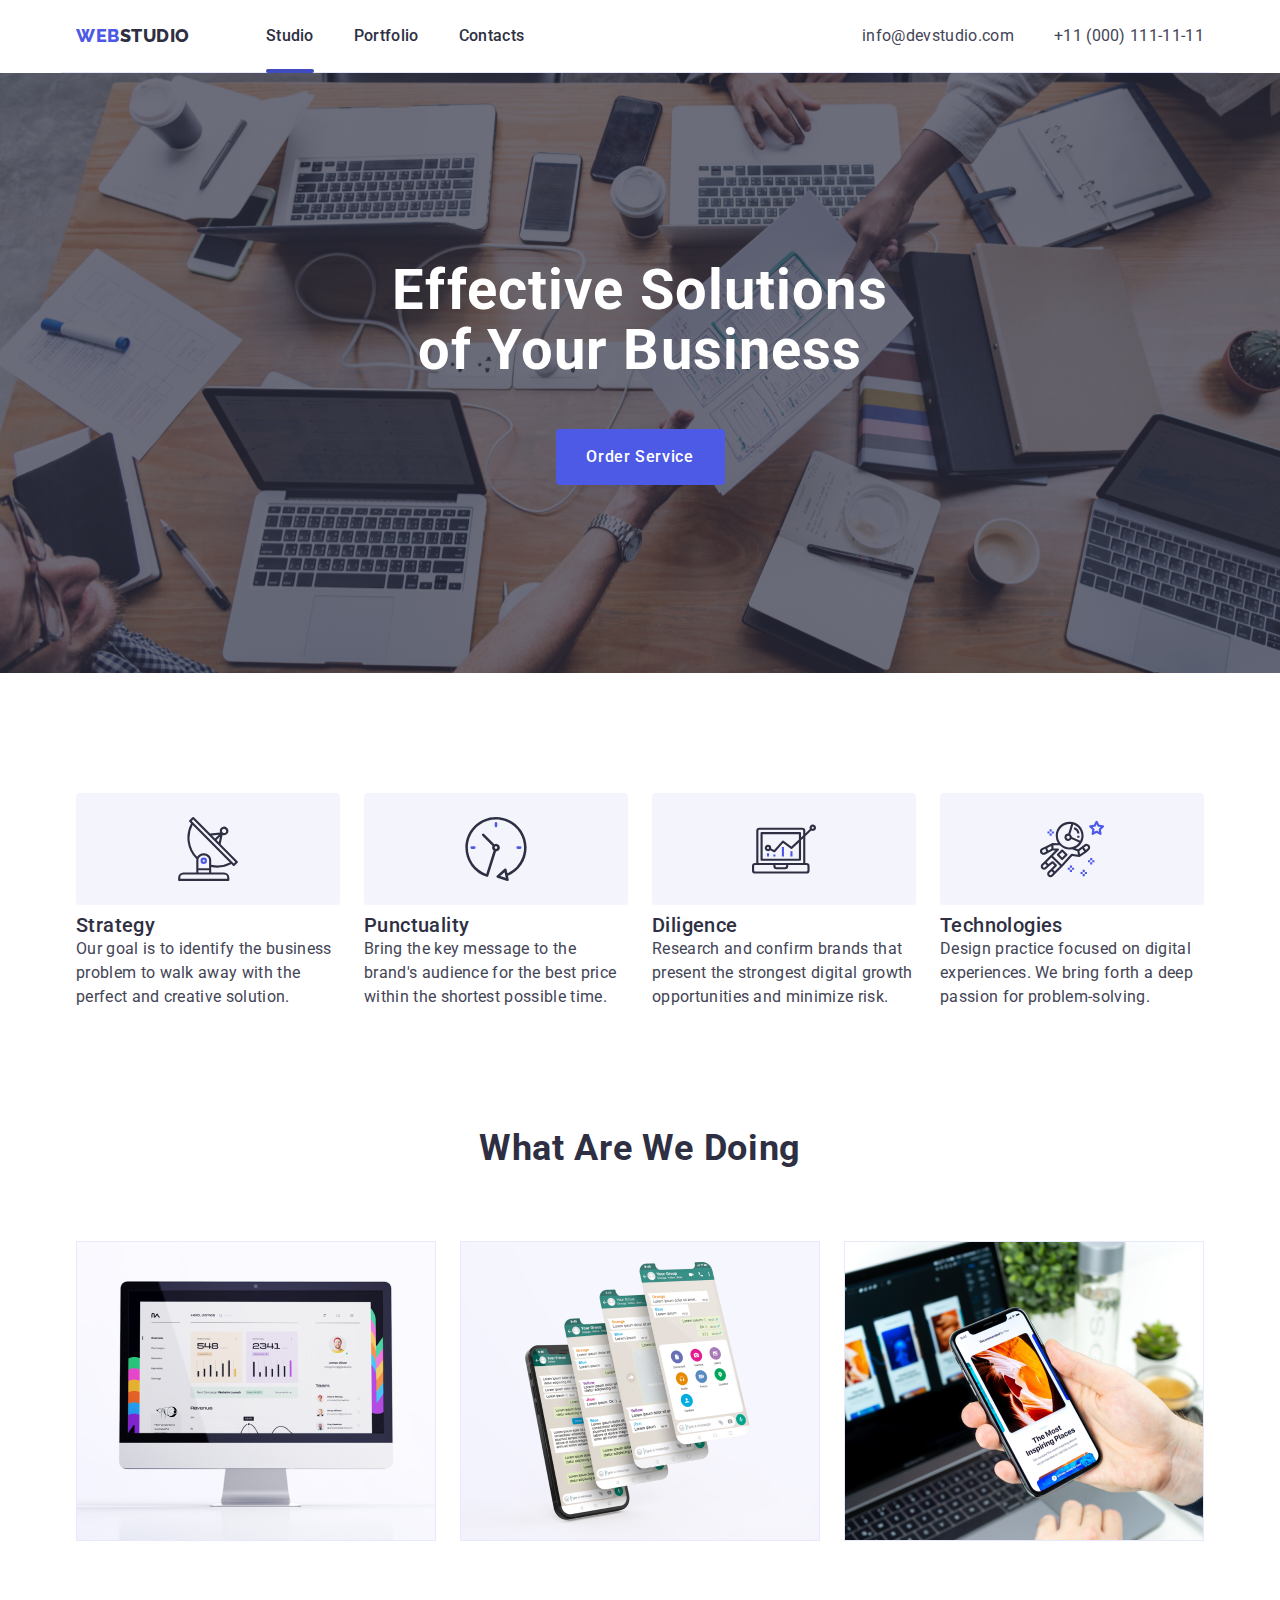
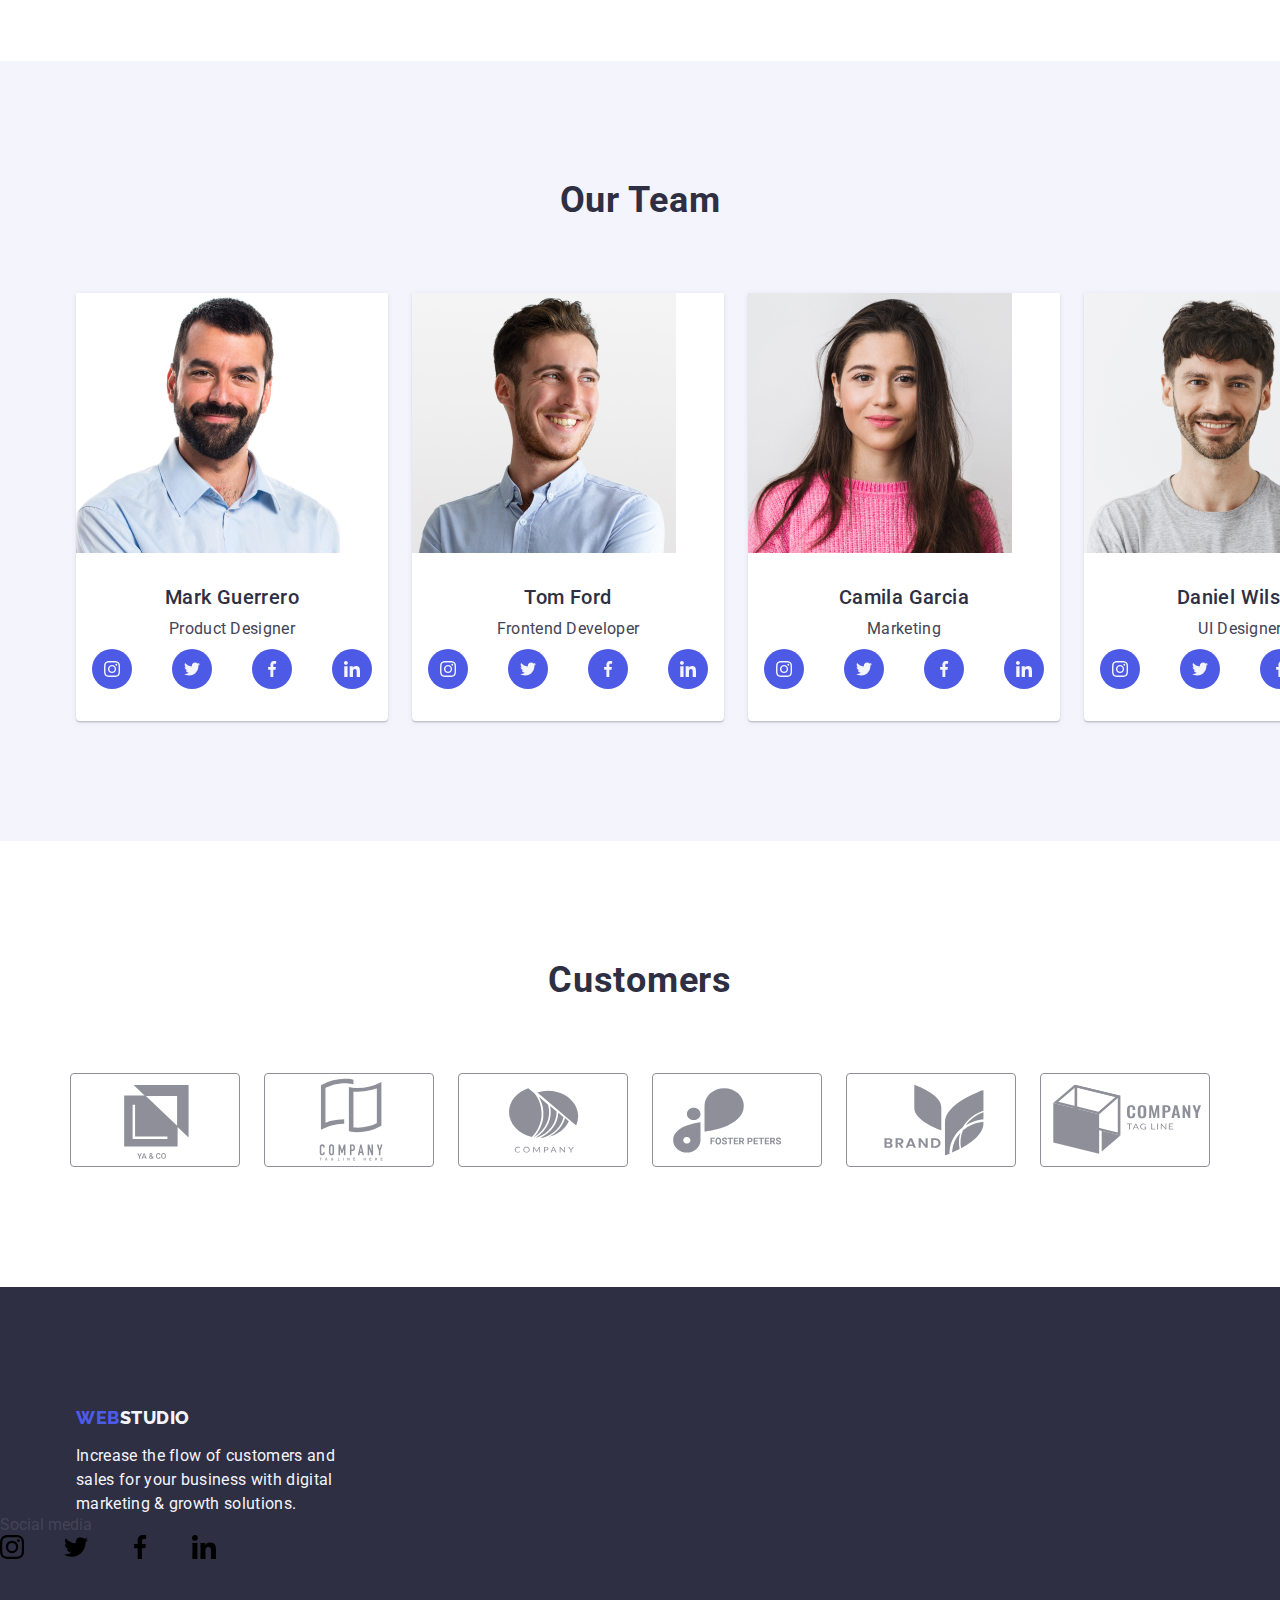
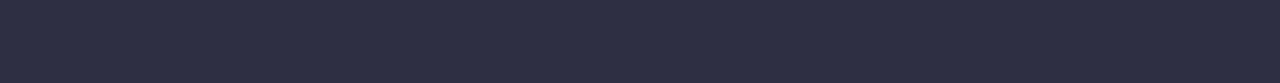
==== index.html @ 36489de9 "problems with teams" ====
<!DOCTYPE html>
<html lang="en">
  <head>
    <meta charset="UTF-8" />
    <meta name="viewport" content="width=device-width, initial-scale=1.0" />
    <link rel="stylesheet" href="./css/style.css" />
    <link
      rel="stylesheet"
      href="https://cdn.jsdelivr.net/npm/modern-normalize@2.0.0/modern-normalize.min.css">
    <link rel="preconnect" href="https://fonts.googleapis.com" />
    <link rel="preconnect" href="https://fonts.gstatic.com" crossorigin />
    <link
      href="https://fonts.googleapis.com/css2?family=Raleway:wght@800&family=Roboto:wght@400;500;700&display=swap"
      rel="stylesheet">
    <link rel="stylesheet" href="https://cdnjs.cloudflare.com/ajax/libs/modern-normalize/2.0.0/modern-normalize.css" integrity="sha512-gA2Bvu0/hw4oj0Lp8ZHjK+o3S4BE5m8d/wNVy6ktKLhHKPpWLQwv9ixzuWirWOakoJqlBdePq2NhoCaUOQ5npQ==" crossorigin="anonymous" referrerpolicy="no-referrer" />
    <link rel="stylesheet" href="./css/style.css" />
   
    <title>Portfolio</title>

</head>
<body>
    
    <header class = "top-line">
      <div class = "container">
        <a class = "link logo" href="./index.html">WEB<span class = "logo-studio">STUDIO</span></a>

        <nav class = "nav-link">
            <ul class = "placement-in-a-line list">
                <li><a class = "link text-link current" href="#Studio">Studio</a></li>
                <li><a class = "link text-link" href="./portfolio.html">Portfolio</a></li>
                <li><a class = "link text-link" href="#Contacts">Contacts</a></li>
            </ul>
        </nav>

        <address class = "contacts">
            <ul class="list placement-in-a-line">
                <li><a class="link contact-box" href="mailto:info@devstudio.com">info@devstudio.com</a></li>
                <li><a class="link contact-box" href="tel:+110001111111">+11 (000) 111-11-11</a></li>
            </ul>
        </address>   
      </div>
    </header>
    <main>
        <section class="title-background-box section">
          <div class="container title-box">
            <h1 class = "main-title" id = "Studio">Effective Solutions of Your Business</h1>
            <button class="main-button" type="button">Order Service</button>
          </div>
        </section>


        <section class="main-advantages-section">
          
          <div class="container">
            <h2 class="visually-hidden">Advantages</h2>
              <ul class="list placement-in-a-line advantages-gap">
                <li class="advantages-card">
                  <div class="icon-box">
                    <svg class="advantages-icon" width="64" height="64">
                      <use href="./images/icons.svg#icon-s2-antenna"></use>
                    </svg>
                  </div>
                  <h3 class="advantages-title">Strategy</h3>
                  <p class="advantages-text">
                    Our goal is to identify the business problem to walk away with
                    the perfect and creative solution.
                  </p>
                </li>
    
                <li class="advantages-card">
                  <div class="icon-box">
                    <svg class="advantages-icon" width="64" height="64">
                      <use href="./images/icons.svg#icon-s2-clock"></use>
                    </svg>
                  </div>
                  <h3 class="advantages-title">Punctuality</h3>
                  <p class="advantages-text">
                    Bring the key message to the brand's audience for the best price
                    within the shortest possible time.
                  </p>
                </li>
    
                <li class="advantages-card">
                  <div class="icon-box">
                    <svg class="advantages-icon" width="64" height="64">
                      <use href="./images/icons.svg#icon-s2-diagram"></use>
                    </svg>
                  </div>
                  <h3 class="advantages-title">Diligence</h3>
                  <p class="advantages-text">
                    Research and confirm brands that present the strongest digital
                    growth opportunities and minimize risk.
                  </p>
                </li>
    
                <li class="advantages-card">
                  <div class="icon-box">
                    <svg class="advantages-icon" width="64" height="64">
                      <use href="./images/icons.svg#icon-s2-astronaut"></use>
                    </svg>
                  </div>
                  <h3 class="advantages-title">Technologies</h3>
                  <p class="advantages-text">
                    Design practice focused on digital experiences. We bring forth a
                    deep passion for problem-solving.
                  </p>
                </li>
              </ul>
          </div>
        </section>
        <section class="main-opportunities-section section">
          <div class="container">   
            <h2 id = "Portfolio" class="opportunities-title">What are we doing</h2>
            <ul class="list placement-in-a-line op-line">
                <li><img class="images" src="./images/img1.jpg" alt="" width="360"></li>
                <li><img class="images" src="./images/img2.jpg" alt="" width="360"></li>
                <li><img class="images" src="./images/img3.jpg" alt="" width="360"></li>
            </ul>
          </div>

        </section>

        <section class="main-section-team">
          <div class="container">
            <h2 class="opportunities-title team-title">Our Team</h2>
            <ul class="list placement-in-a-line op-team">
                <li class = "card">
                    <img src="./images/img-0.jpg" alt="" width="264"><div class = "card-text"><h3>Mark Guerrero</h3><p>Product Designer</p>
                      <ul
                      class="placement-in-a-line list social-links social-team-card"
                    >
                      <li class="social-card-item">
                        <a
                          class="link link-team-icons"
                          href="https://www.instagram.com/"
                          target="_blank"
                        >
                          <svg class="icon" width="16" height="16">
                            <use href="./images/icons.svg#icon-f-instagram"></use>
                          </svg>
                        </a>
                      </li>
    
                      <li class="social-card-item">
                        <a
                          class="link link-team-icons"
                          href="https://twitter.com/"
                          target="_blank"
                        >
                          <svg class="icon" width="16" height="16">
                            <use href="./images/icons.svg#icon-f-twitter"></use>
                          </svg>
                        </a>
                      </li>
    
                      <li class="social-card-item">
                        <a
                          class="link link-team-icons"
                          href="https://www.facebook.com/"
                          target="_blank"
                        >
                          <svg class="icon" width="16" height="16">
                            <use href="./images/icons.svg#icon-f-facebook"></use>
                          </svg>
                        </a>
                      </li>
    
                      <li class="social-card-item">
                        <a
                          class="link link-team-icons"
                          href="https://www.linkedin.com/"
                          target="_blank"
                        >
                          <svg class="icon" width="16" height="16">
                            <use href="./images/icons.svg#icon-f-linkedin"></use>
                          </svg>
                        </a>
                      </li>
                    </ul>
                  </div>
                </li>
                <li class = "card">
                    <img src="./images/img-1.jpg" alt="" width="264"><div class = "card-text"><h3>Tom Ford</h3><p>Frontend Developer</p>
                      <ul
                      class="placement-in-a-line list social-links social-team-card"
                    >
                      <li class="social-card-item">
                        <a
                          class="link link-team-icons"
                          href="https://www.instagram.com/"
                          target="_blank"
                        >
                          <svg class="icon" width="16" height="16">
                            <use href="./images/icons.svg#icon-f-instagram"></use>
                          </svg>
                        </a>
                      </li>
    
                      <li class="social-card-item">
                        <a
                          class="link link-team-icons"
                          href="https://twitter.com/"
                          target="_blank"
                        >
                          <svg class="icon" width="16" height="16">
                            <use href="./images/icons.svg#icon-f-twitter"></use>
                          </svg>
                        </a>
                      </li>
    
                      <li class="social-card-item">
                        <a
                          class="link link-team-icons"
                          href="https://www.facebook.com/"
                          target="_blank"
                        >
                          <svg class="icon" width="16" height="16">
                            <use href="./images/icons.svg#icon-f-facebook"></use>
                          </svg>
                        </a>
                      </li>
    
                      <li class="social-card-item">
                        <a
                          class="link link-team-icons"
                          href="https://www.linkedin.com/"
                          target="_blank"
                        >
                          <svg class="icon" width="16" height="16">
                            <use href="./images/icons.svg#icon-f-linkedin"></use>
                          </svg>
                        </a>
                      </li>
                    </ul>
                  </div>
                </li>
                <li class = "card">
                    <img src="./images/img-2.jpg" alt="" width="264"><div class = "card-text"><h3>Camila Garcia</h3><p>Marketing</p>
                      <ul
                      class="placement-in-a-line list social-links social-team-card"
                    >
                      <li class="social-card-item">
                        <a
                          class="link link-team-icons"
                          href="https://www.instagram.com/"
                          target="_blank"
                        >
                          <svg class="icon" width="16" height="16">
                            <use href="./images/icons.svg#icon-f-instagram"></use>
                          </svg>
                        </a>
                      </li>
    
                      <li class="social-card-item">
                        <a
                          class="link link-team-icons"
                          href="https://twitter.com/"
                          target="_blank"
                        >
                          <svg class="icon" width="16" height="16">
                            <use href="./images/icons.svg#icon-f-twitter"></use>
                          </svg>
                        </a>
                      </li>
    
                      <li class="social-card-item">
                        <a
                          class="link link-team-icons"
                          href="https://www.facebook.com/"
                          target="_blank"
                        >
                          <svg class="icon" width="16" height="16">
                            <use href="./images/icons.svg#icon-f-facebook"></use>
                          </svg>
                        </a>
                      </li>
    
                      <li class="social-card-item">
                        <a
                          class="link link-team-icons"
                          href="https://www.linkedin.com/"
                          target="_blank"
                        >
                          <svg class="icon" width="16" height="16">
                            <use href="./images/icons.svg#icon-f-linkedin"></use>
                          </svg>
                        </a>
                      </li>
                    </ul>
                  </div>
                </li>
                <li class = "card">
                    <img src="./images/img-3.jpg" alt="" width="264"><div class = "card-text"><h3>Daniel Wilson</h3><p>UI Designer</p>
                      <ul
                      class="placement-in-a-line list social-links social-team-card"
                    >
                      <li class="social-card-item">
                        <a
                          class="link link-team-icons"
                          href="https://www.instagram.com/"
                          target="_blank"
                        >
                          <svg class="icon" width="16" height="16">
                            <use href="./images/icons.svg#icon-f-instagram"></use>
                          </svg>
                        </a>
                      </li>
    
                      <li class="social-card-item">
                        <a
                          class="link link-team-icons"
                          href="https://twitter.com/"
                          target="_blank"
                        >
                          <svg class="icon" width="16" height="16">
                            <use href="./images/icons.svg#icon-f-twitter"></use>
                          </svg>
                        </a>
                      </li>
    
                      <li class="social-card-item">
                        <a
                          class="link link-team-icons"
                          href="https://www.facebook.com/"
                          target="_blank"
                        >
                          <svg class="icon" width="16" height="16">
                            <use href="./images/icons.svg#icon-f-facebook"></use>
                          </svg>
                        </a>
                      </li>
    
                      <li class="social-card-item">
                        <a
                          class="link link-team-icons"
                          href="https://www.linkedin.com/"
                          target="_blank"
                        >
                          <svg class="icon" width="16" height="16">
                            <use href="./images/icons.svg#icon-f-linkedin"></use>
                          </svg>
                        </a>
                      </li>
                    </ul>
                  </div>
                </li>
            </ul>
          </div>
        </section>
        
        <section class="customers">
          <div class="container cus-conteiner">
            <h2 class="cus-title">Customers</h2>
            <ul class="list placement-in-a-line customers-list">
              <li class="customers-link-list">
                <a class="link customers-link" href="">
                  <svg class="customers-icon" width="168" height="88">
                    <use href="./images/icons.svg#icon-Logo-1"></use>
                  </svg>
                </a>
              </li>
  
              <li class="customers-link-list">
                <a class="link customers-link" href="">
                  <svg class="customers-icon" width="168" height="88">
                    <use href="./images/icons.svg#icon-Logo-2"></use>
                  </svg>
                </a>
              </li>
  
              <li class="customers-link-list">
                <a class="link customers-link" href="">
                  <svg class="customers-icon" width="168" height="88">
                    <use href="./images/icons.svg#icon-Logo-3"></use>
                  </svg>
                </a>
              </li>
  
              <li class="customers-link-list">
                <a class="link customers-link" href="">
                  <svg class="customers-icon" width="168" height="88">
                    <use href="./images/icons.svg#icon-Logo-4"></use>
                  </svg>
                </a>
              </li>
  
              <li class="customers-link-list">
                <a class="link customers-link" href="">
                  <svg class="customers-icon" width="168" height="88">
                    <use href="./images/icons.svg#icon-Logo-5"></use>
                  </svg>
                </a>
              </li>
  
              <li class="customers-link-list">
                <a class="link customers-link" href="">
                  <svg class="customers-icon" width="168" height="88">
                    <use href="./images/icons.svg#icon-Logo-6"></use>
                  </svg>
                </a>
              </li>
            </ul>
          </div>
        </section>
    </main>
    
    <footer class="footer-box">
      <div class="container ">
            <a class="link logo" href="./index.html">
              Web<span class="logo-studio-footer">Studio</span>
            </a>
      
            <p class="paragraf-box">
              Increase the flow of customers and sales for your business with digital
              marketing & growth solutions.
            </p>
        </div>
        <div>
          <p class="social-title">Social media</p>
          <ul class="placement-in-a-line list social-footer-links">
            <li class="social-links-list">
              <a
                class="link link-icons"
                href="https://www.instagram.com/"
                target="_blank"
              >
                <svg class="icon" width="24" height="24">
                  <use href="./images/icons.svg#icon-f-instagram"></use>
                </svg>
              </a>
            </li>

            <li class="social-links-list">
              <a
                class="link link-icons"
                href="https://twitter.com/"
                target="_blank"
              >
                <svg class="icon" width="24" height="24">
                  <use href="./images/icons.svg#icon-f-twitter"></use>
                </svg>
              </a>
            </li>

            <li class="social-links-list">
              <a
                class="link link-icons"
                href="https://www.facebook.com/"
                target="_blank"
              >
                <svg class="icon" width="24" height="24">
                  <use href="./images/icons.svg#icon-f-facebook"></use>
                </svg>
              </a>
            </li>

            <li class="social-links-list">
              <a
                class="link link-icons"
                href="https://www.linkedin.com/"
                target="_blank"
              >
                <svg class="icon" width="24" height="24">
                  <use href="./images/icons.svg#icon-f-linkedin"></use>
                </svg>
              </a>
            </li>
          </ul>
        </div>
    </footer>
</body>
</html>
---- css/style.css ----
:root {
  --slate: #434455;
  --navy-blue: #2e2f42;
  --cornflower: #e7e9fc;
  --iris: #4d5ae5;
  --ocean: #404bbf;
  --white: #fff;
  --cloud: #f4f4fd;
  --grey: #2e2f42;
}


/*
=========================================
      Base styles
=========================================
*/
h1, h2, h3, h4, h5, h6, p {
  margin: 0; padding-left: 0
}
ul, ol { margin-top: 0; margin-bottom: 0; padding-left: 0; }
img { display: block; max-width: 100%; height: auto; }
body {
  font-family: "Roboto", sans-serif;
  font-style: normal;
  color: var(--slate);
  background: var(--white);
}

.container { 
  width: 1158px;
  max-width: 100%;
  padding-left: 15px;
  padding-right:  15px;
  margin-left:  auto;
  margin-right:  auto;
  }

  .visually-hidden {
    position: absolute;
    width: 1px;
    height: 1px;
    margin: -1px;
    border: 0;
    padding: 0;
  
    white-space: nowrap;
    clip-path: inset(100%);
    clip: rect(0 0 0 0);
    overflow: hidden;
  }

.link {
  text-decoration: none;
}

.list {
  list-style: none;
}

/*
=========================================
      Header
=========================================
*/

.top-line .container {
  display: flex;
  align-items: center; 
  border-bottom: 1px solid var(--cornflower);
}



.placement-in-a-line {
  display: flex;
  
  gap: 40px; 

}


.placement-in-a-line .list {
  justify-content: space-between;
  gap: 40px;
}

.nav-link {
  font-weight: 500;
  font-size: 16px;
  line-height: 1.5;
  letter-spacing: 0.02em;
  color: var(--navy-blue);
  margin-right: auto;

}


.logo {
  font-family: "Raleway", sans-serif;
  font-weight: 800;
  font-size: 18px;
  line-height: 1.17;
  letter-spacing: 0.03em;
  text-transform: uppercase;
  color: var(--iris);
  margin-right:  76px;
}

.logo-studio {
  color: var(--navy-blue);
}

.text-link {
  font-weight: 500;
  font-size: 16px;
  line-height: 1.5;
  letter-spacing: 0.02em;
  color: var(--navy-blue);
  margin-right: auto;
  display: block;
  padding-top: 24px;
  padding-bottom: 24px;
  position: relative;
}

.text-link:hover,
.text-link:focus {
  color: #404bbf;
}

.contacts {
  font-style: normal;
}

.contact-box {
  font-size: 16px;
  line-height: 1.5;
  letter-spacing: 0.02em;
  color: var(--slate);
}

.contact-box:hover,
.contact-box:focus {
  color: var(--ocean);
}
.text-link.current::after {
  content: "";
  position: absolute;
  left: 0;
  bottom: -1px;
  width: 100%;
  height: 4px;
  border-radius: 2px;
  background-color: var(--ocean);
}

/* Main
=============================================
   1. Effective Solutions for Your Business
=============================================
*/
.title-background-box {
  padding: 188px 0;
  background: var(--navy-blue);
  background-image: linear-gradient(
      rgba(46, 47, 66, 0.7),
      rgba(46, 47, 66, 0.7)
    ),
    url(../images/hero/people-office1.jpg);
  background-repeat: no-repeat;
  max-width: 1440px;
  margin: 0 auto;
}
.title-box .container {
  width: 1358px;
  padding: 188px auto;
  
}

.main-title {
  max-width: 496px;
  margin-right: auto;
  margin-left: auto;
  margin-bottom: 48px;
  font-size: 56px;
  line-height: 1.07;
  text-align: center;
  letter-spacing: 0.02em;
  color: var(--white);
}

.main-button {
  display: block;
  min-width: 169px;
  height: 56px;
  margin-right: auto;
  margin-left: auto;
  font-family: "Roboto", sans-serif;
  font-weight: 500;
  font-size: 16px;
  line-height: 1.5;
  letter-spacing: 0.04em;
  color: var(--white);
  border: none;
  background-color: var(--iris);
  border-radius: 4px;
  cursor: pointer;
}

.main-button:hover,
.main-button:focus {
  background-color: var(--ocean);
  cursor: pointer;
}

/* 
=============================================
   2. Advantages
=============================================
*/
.main-advantages-section {
  padding: 120px 0;
}

.advantages-gap {
  gap: 24px;
}

.icon-box {
  display: flex;
  width: 264px;
  height: 112px;
  margin-bottom: 8px;
  align-items: center;
  justify-content: center;
  background-color: var(--cloud);
  border-radius: 4px;
  margin-bottom: 8px;
}

.advantages-card {
  width: calc((100% - 72px) / 4);
}
.advantages-title {
  font-weight: 500;
  font-size: 20px;
  line-height: 1.2;
  letter-spacing: 0.02em;
  color: var(--navy-blue);
}

.advantages-text {
  font-size: 16px;
  line-height: 1.5;
  letter-spacing: 0.02em;
  color: var(--slate);
}

.opportunities-title {
  font-size: 36px;
  line-height: 1.11;
  text-align: center;
  letter-spacing: 0.02em;
  text-transform: capitalize;
  color: var(--navy-blue);
}

/* 
=============================================
   3. What are we doing
=============================================
*/
.main-opportunities-section {
  padding-bottom: 120px;
}

.op-line {
  gap: 24px;
}
.opportunities-title {
  margin-bottom: 72px;
  font-size: 36px;
  line-height: 1.11;
  text-align: center;
  letter-spacing: 0.02em;
  text-transform: capitalize;
  color: var(--navy-blue);
}
/* 
=============================================
   4. Our Team
=============================================
*/
.main-section-team {
  background: var(--cloud);
  padding: 120px 0;
}
.op-team {
  gap: 24px;
}
.team-title {
  font-family: var(--font-family);
font-weight: 700;
font-size: 36px;
line-height: 111%;
letter-spacing: 0.02em;
text-transform: capitalize;
text-align: center;
color: var(--navy-blue);
}

.card {
  border-radius: 0 0 4px 4px;
  background: var(--white);
  text-align: center;
  box-shadow: 0 2px 1px 0 rgba(46, 47, 66, 0.08), 0 1px 1px 0 rgba(46, 47, 66, 0.16), 0 1px 6px 0 rgba(46, 47, 66, 0.08);
}

.card h3 {
  font-size: 20px;
  font-weight: 500;
  line-height: 1.2;
  letter-spacing: 0.02em;
  color: var(--navy-blue);
  margin-bottom: 8px;
}

.card p {
  font-size: 16px;
  line-height: 1.5;
  letter-spacing: 0.02em;
  color: var(--slate);
}

.card-text {
  padding: 32px 16px;}

.link-team-icons {
    display: flex;
    align-items: center;
    justify-content: center;
    width: 40px;
    height: 40px;
    border-radius: 50%;
    fill: var(--cloud);
    background-color: var(--iris);
    transition: background-color 250ms cubic-bezier(0.4, 0, 0.2, 1);
    margin-top: 8px;
    gap: 24px;
    
}

.link-team-icons:hover,
.link-team-icons:focus {
  background-color: var(--ocean);
}



/* 
=============================================
   Customers
=============================================
*/

.customers {
  padding: 120px 156px;
}
.customers-list {
  gap: 24px;
  justify-content: center;

}
.cus-title {
  font-family: var(--font-family);
  font-weight: 700;
  font-size: 36px;
  line-height: 111%;
  letter-spacing: 0.02em;
  text-transform: capitalize;
  text-align: center;
  color: var(--navy-blue);
  margin-bottom: 72px;
}

.customers-link-list {
  
  border: 1px solid #8E8F99;
  border-radius: 4px;
}

.customers-icon {
  fill: #8E8F99;
}
/* 
=============================================
   Portfolio
=============================================
*/

.portfolio {
  padding-top: 96px;
  padding-bottom: 120px;
}

.filter-button-box {
  margin-bottom: 72px;
  gap: 24px;
  justify-content: center;
}
.portfolio-button {
  font-family: "Roboto", sans-serif;
  font-weight: 500;
  font-size: 16px;
  line-height: 1.5;
  letter-spacing: 0.04em;
  color: var(--iris);
  background-color: var(--cloud);
  border-radius: 4px;
  padding: 12px 24px;
  width: auto;
  height: 48px;
  border: none;
}

.portfolio-button:hover,
.portfolio-button:focus {
  color: #fff;
  background-color: #404bbf;
  cursor: pointer;
  
}

.description-project-card {
  padding: 32px 16px;
  border: 1px solid var(--cornflower);
  border-top: none;
}
.card-project-name {
  margin-bottom: 8px;
  font-size: 20px;
  font-weight: 500;
  line-height: 1.2;
  letter-spacing: 0.02em;
  color: var(--navy-blue);
}

.card-project-text {
  font-size: 16px;
  line-height: 1.5;
  letter-spacing: 0.02em;
  color: var(--slate);
}

.project-cards {
  flex-wrap: wrap;

  align-items: center; 
  justify-content: center  ;

}
.card-of-project {
  width: 360px;
  height: 420px;
}
/* 
=============================================
   Footer
=============================================
*/
.logo-studio-footer {
  color: var(--cloud, #f4f4fd);
  padding-bottom: 24px;
}

.footer-box {
  background: var(--navy-blue);
  padding: 120px 0;
  
}

.paragraf-box {
  font-family: var(--font-family);
  font-weight: 400;
  font-size: 16px;
  line-height: 150%;
  letter-spacing: 0.02em;
  color: var(--cloud);
  width: 264px;
  margin-top: 16px;
}
---- css/style.css ----
:root {
  --slate: #434455;
  --navy-blue: #2e2f42;
  --cornflower: #e7e9fc;
  --iris: #4d5ae5;
  --ocean: #404bbf;
  --white: #fff;
  --cloud: #f4f4fd;
  --grey: #2e2f42;
}


/*
=========================================
      Base styles
=========================================
*/
h1, h2, h3, h4, h5, h6, p {
  margin: 0; padding-left: 0
}
ul, ol { margin-top: 0; margin-bottom: 0; padding-left: 0; }
img { display: block; max-width: 100%; height: auto; }
body {
  font-family: "Roboto", sans-serif;
  font-style: normal;
  color: var(--slate);
  background: var(--white);
}

.container { 
  width: 1158px;
  max-width: 100%;
  padding-left: 15px;
  padding-right:  15px;
  margin-left:  auto;
  margin-right:  auto;
  }

  .visually-hidden {
    position: absolute;
    width: 1px;
    height: 1px;
    margin: -1px;
    border: 0;
    padding: 0;
  
    white-space: nowrap;
    clip-path: inset(100%);
    clip: rect(0 0 0 0);
    overflow: hidden;
  }

.link {
  text-decoration: none;
}

.list {
  list-style: none;
}

/*
=========================================
      Header
=========================================
*/

.top-line .container {
  display: flex;
  align-items: center; 
  border-bottom: 1px solid var(--cornflower);
}



.placement-in-a-line {
  display: flex;
  
  gap: 40px; 

}


.placement-in-a-line .list {
  justify-content: space-between;
  gap: 40px;
}

.nav-link {
  font-weight: 500;
  font-size: 16px;
  line-height: 1.5;
  letter-spacing: 0.02em;
  color: var(--navy-blue);
  margin-right: auto;

}


.logo {
  font-family: "Raleway", sans-serif;
  font-weight: 800;
  font-size: 18px;
  line-height: 1.17;
  letter-spacing: 0.03em;
  text-transform: uppercase;
  color: var(--iris);
  margin-right:  76px;
}

.logo-studio {
  color: var(--navy-blue);
}

.text-link {
  font-weight: 500;
  font-size: 16px;
  line-height: 1.5;
  letter-spacing: 0.02em;
  color: var(--navy-blue);
  margin-right: auto;
  display: block;
  padding-top: 24px;
  padding-bottom: 24px;
  position: relative;
}

.text-link:hover,
.text-link:focus {
  color: #404bbf;
}

.contacts {
  font-style: normal;
}

.contact-box {
  font-size: 16px;
  line-height: 1.5;
  letter-spacing: 0.02em;
  color: var(--slate);
}

.contact-box:hover,
.contact-box:focus {
  color: var(--ocean);
}
.text-link.current::after {
  content: "";
  position: absolute;
  left: 0;
  bottom: -1px;
  width: 100%;
  height: 4px;
  border-radius: 2px;
  background-color: var(--ocean);
}

/* Main
=============================================
   1. Effective Solutions for Your Business
=============================================
*/
.title-background-box {
  padding: 188px 0;
  background: var(--navy-blue);
  background-image: linear-gradient(
      rgba(46, 47, 66, 0.7),
      rgba(46, 47, 66, 0.7)
    ),
    url(../images/hero/people-office1.jpg);
  background-repeat: no-repeat;
  max-width: 1440px;
  margin: 0 auto;
}
.title-box .container {
  width: 1358px;
  padding: 188px auto;
  
}

.main-title {
  max-width: 496px;
  margin-right: auto;
  margin-left: auto;
  margin-bottom: 48px;
  font-size: 56px;
  line-height: 1.07;
  text-align: center;
  letter-spacing: 0.02em;
  color: var(--white);
}

.main-button {
  display: block;
  min-width: 169px;
  height: 56px;
  margin-right: auto;
  margin-left: auto;
  font-family: "Roboto", sans-serif;
  font-weight: 500;
  font-size: 16px;
  line-height: 1.5;
  letter-spacing: 0.04em;
  color: var(--white);
  border: none;
  background-color: var(--iris);
  border-radius: 4px;
  cursor: pointer;
}

.main-button:hover,
.main-button:focus {
  background-color: var(--ocean);
  cursor: pointer;
}

/* 
=============================================
   2. Advantages
=============================================
*/
.main-advantages-section {
  padding: 120px 0;
}

.advantages-gap {
  gap: 24px;
}

.icon-box {
  display: flex;
  width: 264px;
  height: 112px;
  margin-bottom: 8px;
  align-items: center;
  justify-content: center;
  background-color: var(--cloud);
  border-radius: 4px;
  margin-bottom: 8px;
}

.advantages-card {
  width: calc((100% - 72px) / 4);
}
.advantages-title {
  font-weight: 500;
  font-size: 20px;
  line-height: 1.2;
  letter-spacing: 0.02em;
  color: var(--navy-blue);
}

.advantages-text {
  font-size: 16px;
  line-height: 1.5;
  letter-spacing: 0.02em;
  color: var(--slate);
}

.opportunities-title {
  font-size: 36px;
  line-height: 1.11;
  text-align: center;
  letter-spacing: 0.02em;
  text-transform: capitalize;
  color: var(--navy-blue);
}

/* 
=============================================
   3. What are we doing
=============================================
*/
.main-opportunities-section {
  padding-bottom: 120px;
}

.op-line {
  gap: 24px;
}
.opportunities-title {
  margin-bottom: 72px;
  font-size: 36px;
  line-height: 1.11;
  text-align: center;
  letter-spacing: 0.02em;
  text-transform: capitalize;
  color: var(--navy-blue);
}
/* 
=============================================
   4. Our Team
=============================================
*/
.main-section-team {
  background: var(--cloud);
  padding: 120px 0;
}
.op-team {
  gap: 24px;
}
.team-title {
  font-family: var(--font-family);
font-weight: 700;
font-size: 36px;
line-height: 111%;
letter-spacing: 0.02em;
text-transform: capitalize;
text-align: center;
color: var(--navy-blue);
}

.card {
  border-radius: 0 0 4px 4px;
  background: var(--white);
  text-align: center;
  box-shadow: 0 2px 1px 0 rgba(46, 47, 66, 0.08), 0 1px 1px 0 rgba(46, 47, 66, 0.16), 0 1px 6px 0 rgba(46, 47, 66, 0.08);
}

.card h3 {
  font-size: 20px;
  font-weight: 500;
  line-height: 1.2;
  letter-spacing: 0.02em;
  color: var(--navy-blue);
  margin-bottom: 8px;
}

.card p {
  font-size: 16px;
  line-height: 1.5;
  letter-spacing: 0.02em;
  color: var(--slate);
}

.card-text {
  padding: 32px 16px;}

.link-team-icons {
    display: flex;
    align-items: center;
    justify-content: center;
    width: 40px;
    height: 40px;
    border-radius: 50%;
    fill: var(--cloud);
    background-color: var(--iris);
    transition: background-color 250ms cubic-bezier(0.4, 0, 0.2, 1);
    margin-top: 8px;
    gap: 24px;
    
}

.link-team-icons:hover,
.link-team-icons:focus {
  background-color: var(--ocean);
}



/* 
=============================================
   Customers
=============================================
*/

.customers {
  padding: 120px 156px;
}
.customers-list {
  gap: 24px;
  justify-content: center;

}
.cus-title {
  font-family: var(--font-family);
  font-weight: 700;
  font-size: 36px;
  line-height: 111%;
  letter-spacing: 0.02em;
  text-transform: capitalize;
  text-align: center;
  color: var(--navy-blue);
  margin-bottom: 72px;
}

.customers-link-list {
  
  border: 1px solid #8E8F99;
  border-radius: 4px;
}

.customers-icon {
  fill: #8E8F99;
}
/* 
=============================================
   Portfolio
=============================================
*/

.portfolio {
  padding-top: 96px;
  padding-bottom: 120px;
}

.filter-button-box {
  margin-bottom: 72px;
  gap: 24px;
  justify-content: center;
}
.portfolio-button {
  font-family: "Roboto", sans-serif;
  font-weight: 500;
  font-size: 16px;
  line-height: 1.5;
  letter-spacing: 0.04em;
  color: var(--iris);
  background-color: var(--cloud);
  border-radius: 4px;
  padding: 12px 24px;
  width: auto;
  height: 48px;
  border: none;
}

.portfolio-button:hover,
.portfolio-button:focus {
  color: #fff;
  background-color: #404bbf;
  cursor: pointer;
  
}

.description-project-card {
  padding: 32px 16px;
  border: 1px solid var(--cornflower);
  border-top: none;
}
.card-project-name {
  margin-bottom: 8px;
  font-size: 20px;
  font-weight: 500;
  line-height: 1.2;
  letter-spacing: 0.02em;
  color: var(--navy-blue);
}

.card-project-text {
  font-size: 16px;
  line-height: 1.5;
  letter-spacing: 0.02em;
  color: var(--slate);
}

.project-cards {
  flex-wrap: wrap;

  align-items: center; 
  justify-content: center  ;

}
.card-of-project {
  width: 360px;
  height: 420px;
}
/* 
=============================================
   Footer
=============================================
*/
.logo-studio-footer {
  color: var(--cloud, #f4f4fd);
  padding-bottom: 24px;
}

.footer-box {
  background: var(--navy-blue);
  padding: 120px 0;
  
}

.paragraf-box {
  font-family: var(--font-family);
  font-weight: 400;
  font-size: 16px;
  line-height: 150%;
  letter-spacing: 0.02em;
  color: var(--cloud);
  width: 264px;
  margin-top: 16px;
}
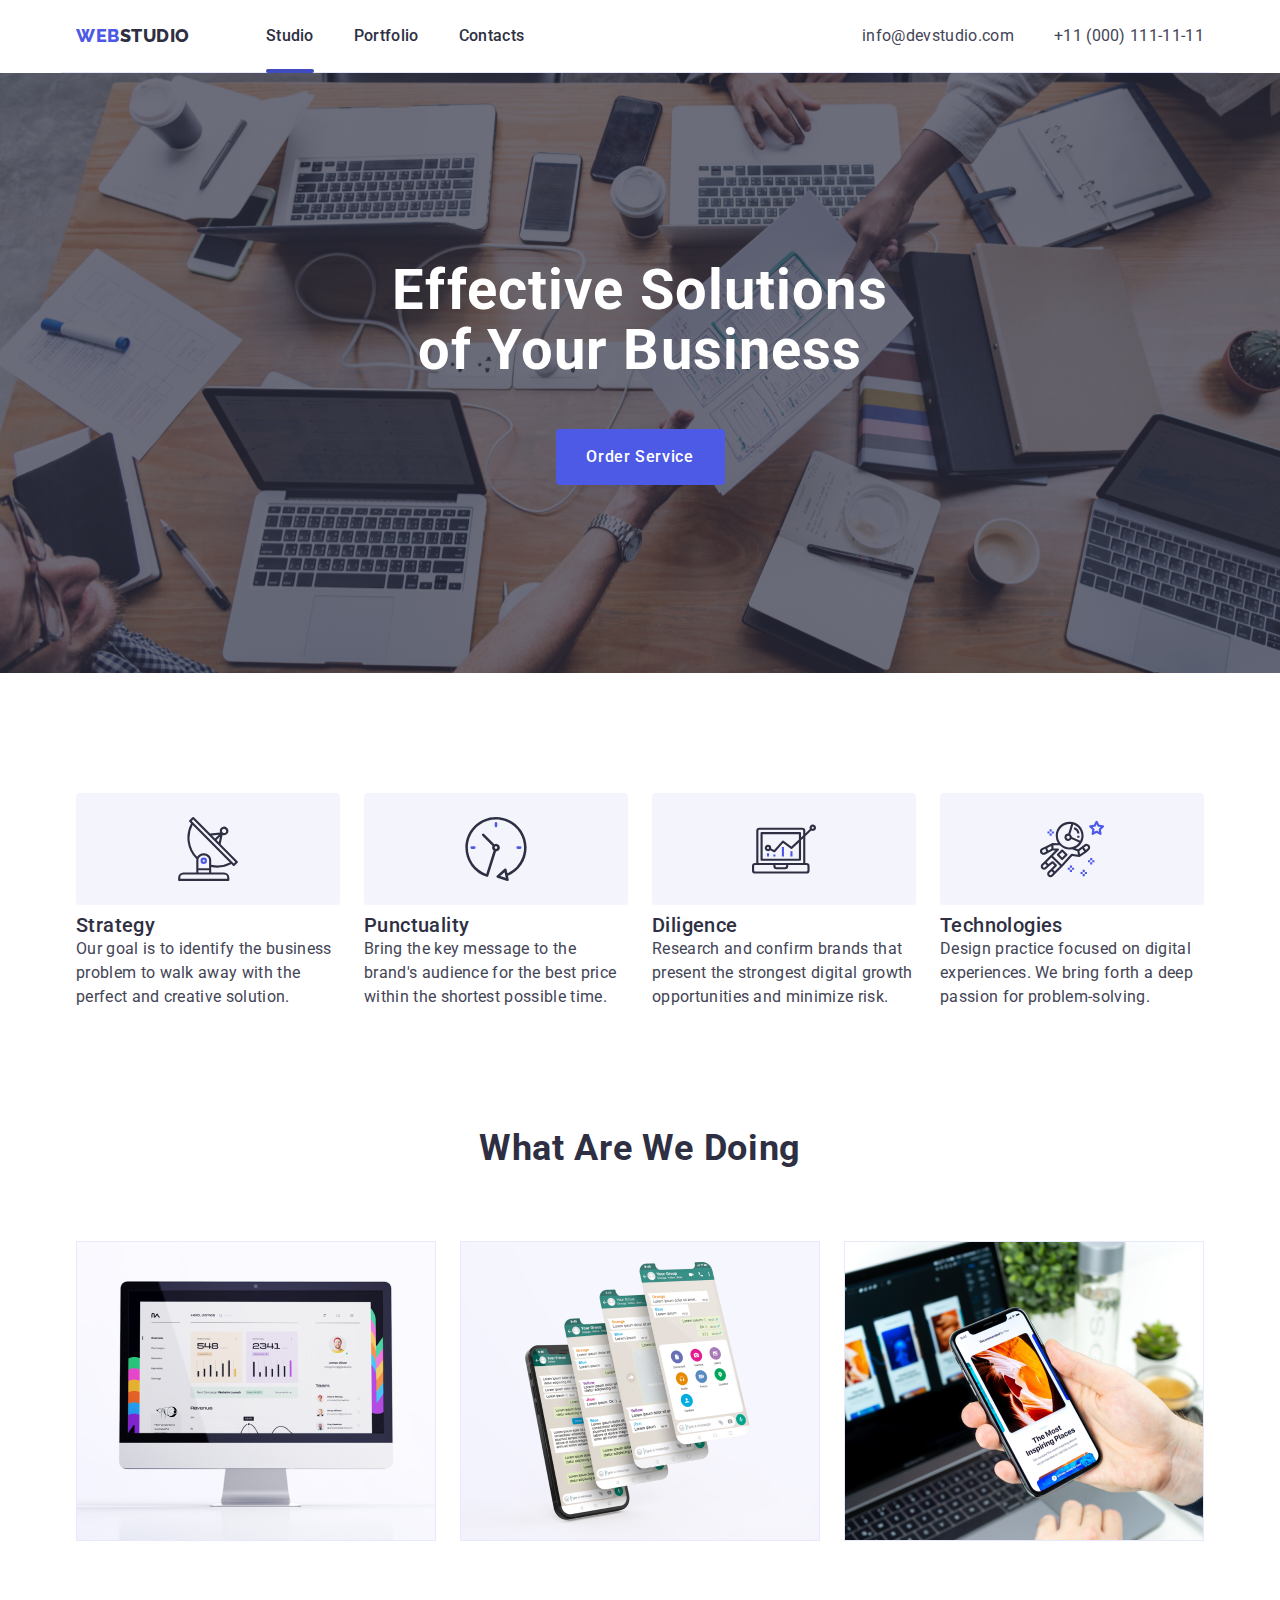
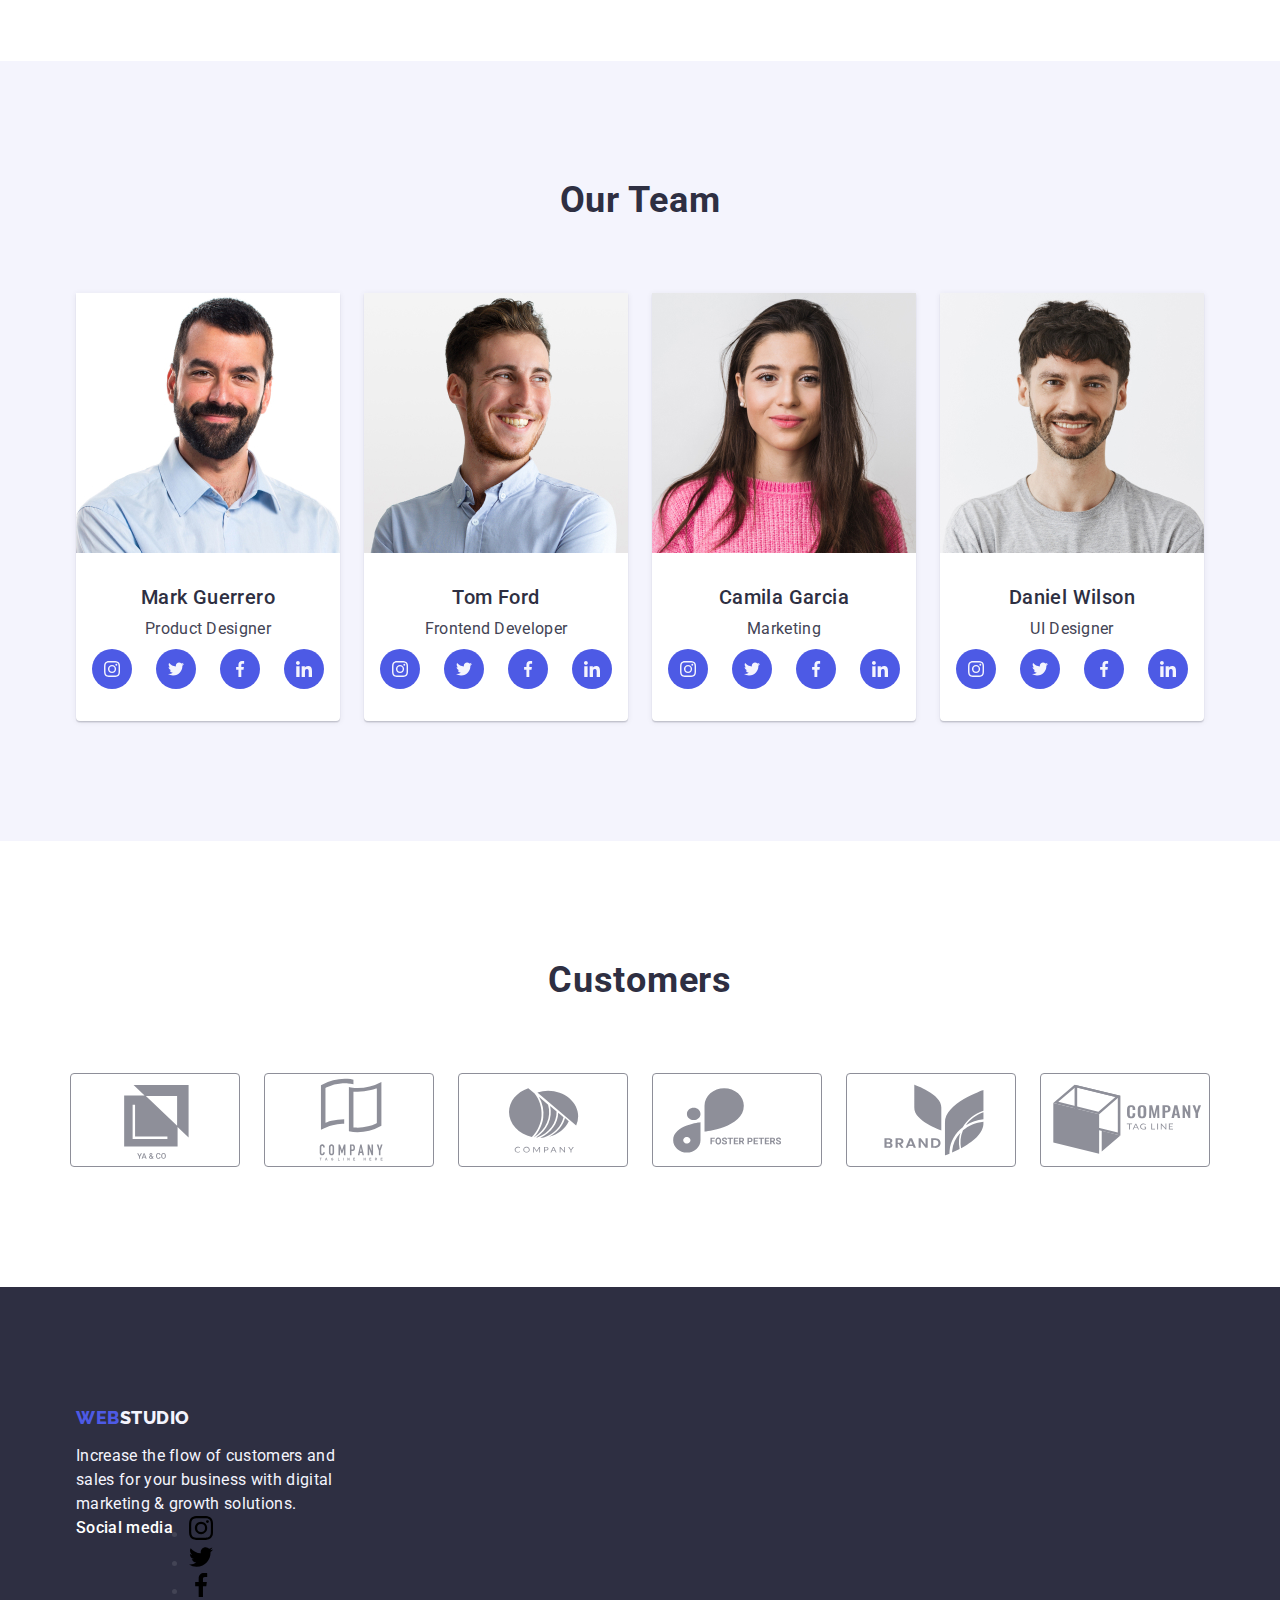
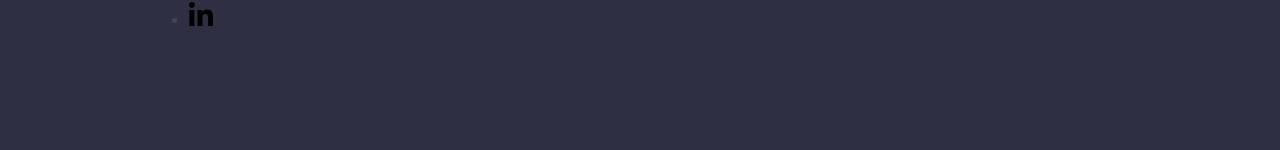
==== commit 9fec53cf: "footer problem" ====
--- a/index.html
+++ b/index.html
@@ -127,7 +127,7 @@
                 <li class = "card">
                     <img src="./images/img-0.jpg" alt="" width="264"><div class = "card-text"><h3>Mark Guerrero</h3><p>Product Designer</p>
                       <ul
-                      class="placement-in-a-line list social-links social-team-card"
+                      class="team-social-ul"
                     >
                       <li class="social-card-item">
                         <a
@@ -182,7 +182,7 @@
                 <li class = "card">
                     <img src="./images/img-1.jpg" alt="" width="264"><div class = "card-text"><h3>Tom Ford</h3><p>Frontend Developer</p>
                       <ul
-                      class="placement-in-a-line list social-links social-team-card"
+                      class="team-social-ul"
                     >
                       <li class="social-card-item">
                         <a
@@ -237,7 +237,7 @@
                 <li class = "card">
                     <img src="./images/img-2.jpg" alt="" width="264"><div class = "card-text"><h3>Camila Garcia</h3><p>Marketing</p>
                       <ul
-                      class="placement-in-a-line list social-links social-team-card"
+                      class="team-social-ul"
                     >
                       <li class="social-card-item">
                         <a
@@ -292,7 +292,7 @@
                 <li class = "card">
                     <img src="./images/img-3.jpg" alt="" width="264"><div class = "card-text"><h3>Daniel Wilson</h3><p>UI Designer</p>
                       <ul
-                      class="placement-in-a-line list social-links social-team-card"
+                      class="team-social-ul"
                     >
                       <li class="social-card-item">
                         <a
@@ -347,7 +347,7 @@
             </ul>
           </div>
         </section>
-        
+
         <section class="customers">
           <div class="container cus-conteiner">
             <h2 class="cus-title">Customers</h2>
@@ -405,7 +405,7 @@
     </main>
     
     <footer class="footer-box">
-      <div class="container ">
+      <div class="container">
             <a class="link logo" href="./index.html">
               Web<span class="logo-studio-footer">Studio</span>
             </a>
@@ -414,10 +414,9 @@
               Increase the flow of customers and sales for your business with digital
               marketing & growth solutions.
             </p>
-        </div>
-        <div>
-          <p class="social-title">Social media</p>
-          <ul class="placement-in-a-line list social-footer-links">
+          <div class="soc-wrapper">
+          <p class="footer-title">Social media</p>
+          <ul class="social-footer-links">
             <li class="social-links-list">
               <a
                 class="link link-icons"
@@ -466,6 +465,7 @@
               </a>
             </li>
           </ul>
+          </div>
         </div>
     </footer>
 </body>
--- a/css/style.css
+++ b/css/style.css
@@ -299,6 +299,14 @@
 .op-team {
   gap: 24px;
 }
+
+.team-social-ul {
+  display: flex;
+  gap: 24px;
+  list-style: none;
+  justify-content: center;
+  
+}
 .team-title {
   font-family: var(--font-family);
 font-weight: 700;
@@ -347,7 +355,7 @@
     background-color: var(--iris);
     transition: background-color 250ms cubic-bezier(0.4, 0, 0.2, 1);
     margin-top: 8px;
-    gap: 24px;
+    
     
 }
 
@@ -393,6 +401,17 @@
 .customers-icon {
   fill: #8E8F99;
 }
+
+.customers-link-list:hover,
+.customers-link-list:focus {
+  border-color: var(--ocean);
+}
+.customers-link-list:hover .customers-icon,
+.customers-link-list:focus .customers-icon {
+  fill: var(--ocean);
+  border-color: var(--ocean);
+}
+
 /* 
 =============================================
    Portfolio
@@ -479,6 +498,15 @@
   padding: 120px 0;
   
 }
+.footer-title{
+  
+  font-family: var(--font-family);
+  font-weight: 500;
+  font-size: 16px;
+  line-height: 150%;
+  letter-spacing: 0.02em;
+  color: var(--white);
+}
 
 .paragraf-box {
   font-family: var(--font-family);
@@ -490,3 +518,20 @@
   width: 264px;
   margin-top: 16px;
 }
+
+.container-f{
+  display: flex; 
+  justify-content: space-between; 
+  align-items: center; 
+  width: 1158px;
+  max-width: 100%;
+  padding-left: 15px;
+  padding-right: 15px;
+  margin-left: auto;
+  margin-right: auto;
+}
+
+.soc-wrapper {
+  display: flex; 
+  gap: 16px; 
+}--- a/css/style.css
+++ b/css/style.css
@@ -299,6 +299,14 @@
 .op-team {
   gap: 24px;
 }
+
+.team-social-ul {
+  display: flex;
+  gap: 24px;
+  list-style: none;
+  justify-content: center;
+  
+}
 .team-title {
   font-family: var(--font-family);
 font-weight: 700;
@@ -347,7 +355,7 @@
     background-color: var(--iris);
     transition: background-color 250ms cubic-bezier(0.4, 0, 0.2, 1);
     margin-top: 8px;
-    gap: 24px;
+    
     
 }
 
@@ -393,6 +401,17 @@
 .customers-icon {
   fill: #8E8F99;
 }
+
+.customers-link-list:hover,
+.customers-link-list:focus {
+  border-color: var(--ocean);
+}
+.customers-link-list:hover .customers-icon,
+.customers-link-list:focus .customers-icon {
+  fill: var(--ocean);
+  border-color: var(--ocean);
+}
+
 /* 
 =============================================
    Portfolio
@@ -479,6 +498,15 @@
   padding: 120px 0;
   
 }
+.footer-title{
+  
+  font-family: var(--font-family);
+  font-weight: 500;
+  font-size: 16px;
+  line-height: 150%;
+  letter-spacing: 0.02em;
+  color: var(--white);
+}
 
 .paragraf-box {
   font-family: var(--font-family);
@@ -490,3 +518,20 @@
   width: 264px;
   margin-top: 16px;
 }
+
+.container-f{
+  display: flex; 
+  justify-content: space-between; 
+  align-items: center; 
+  width: 1158px;
+  max-width: 100%;
+  padding-left: 15px;
+  padding-right: 15px;
+  margin-left: auto;
+  margin-right: auto;
+}
+
+.soc-wrapper {
+  display: flex; 
+  gap: 16px; 
+}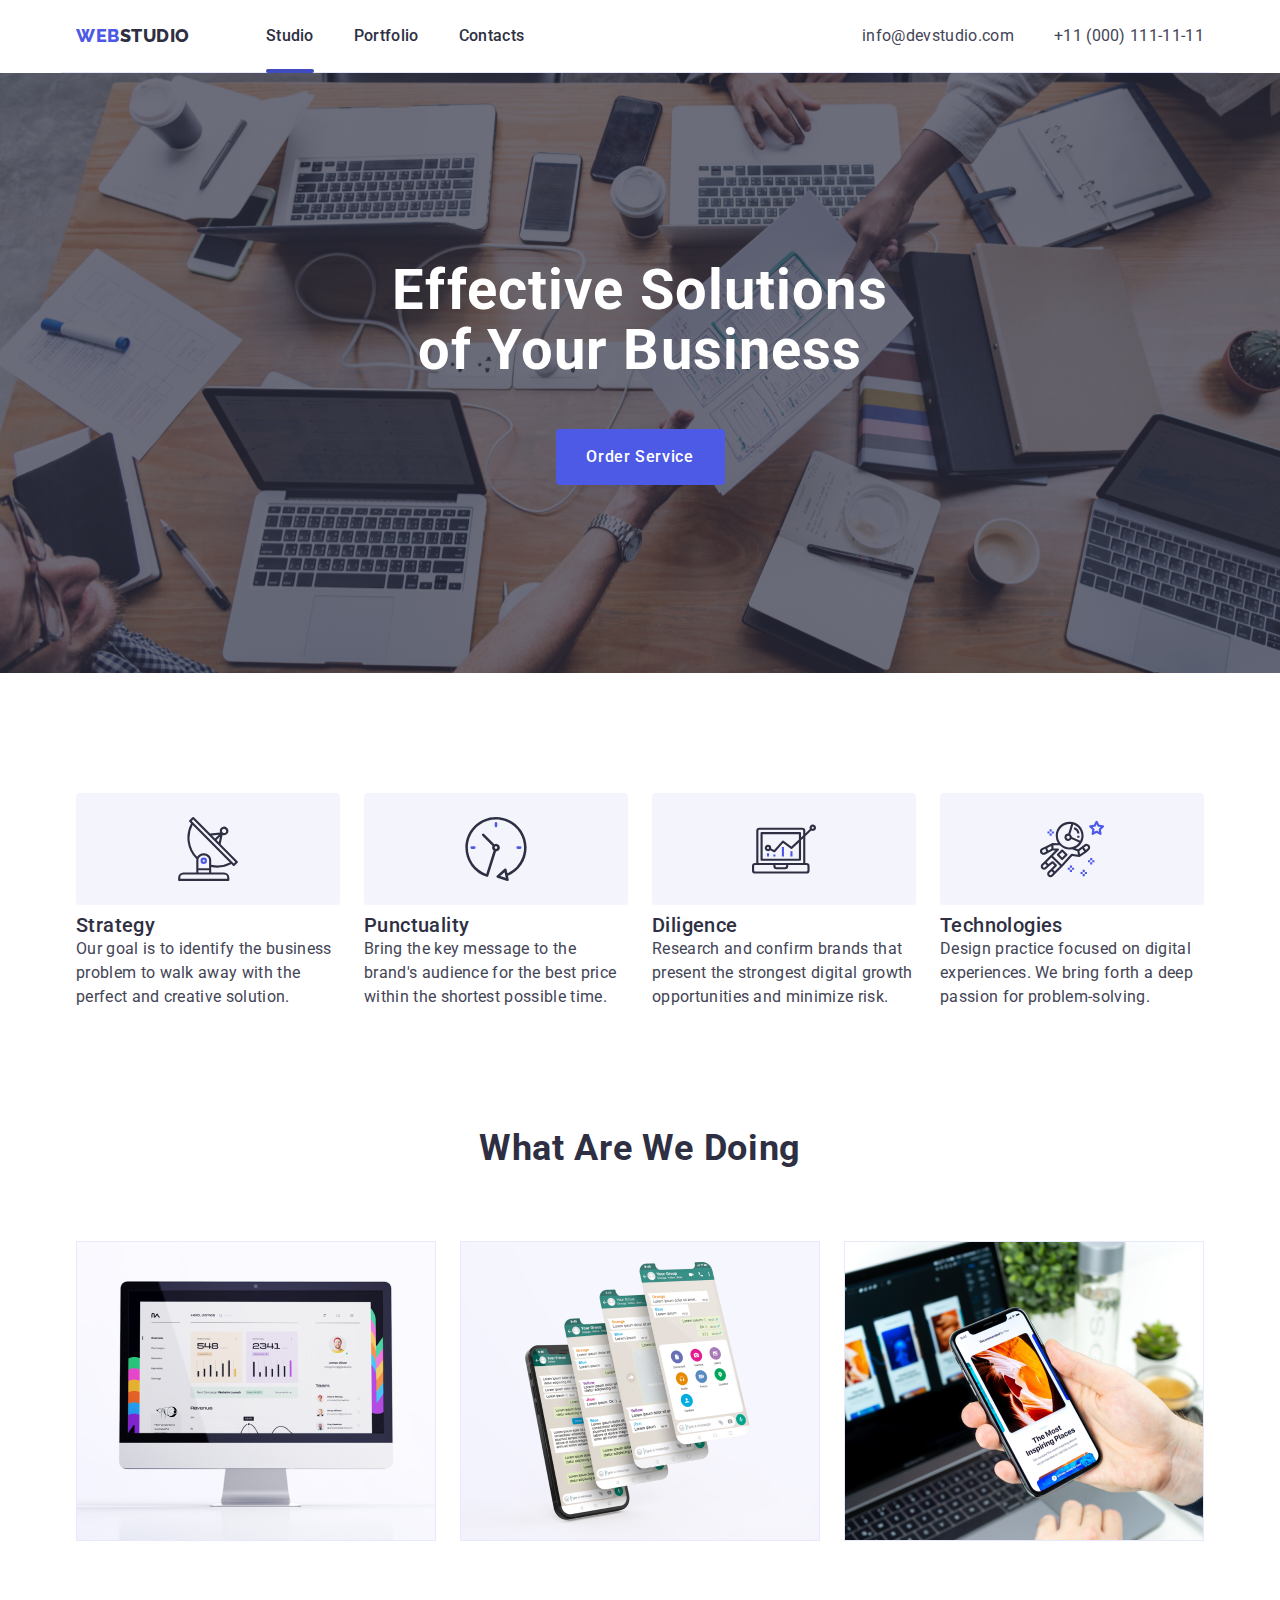
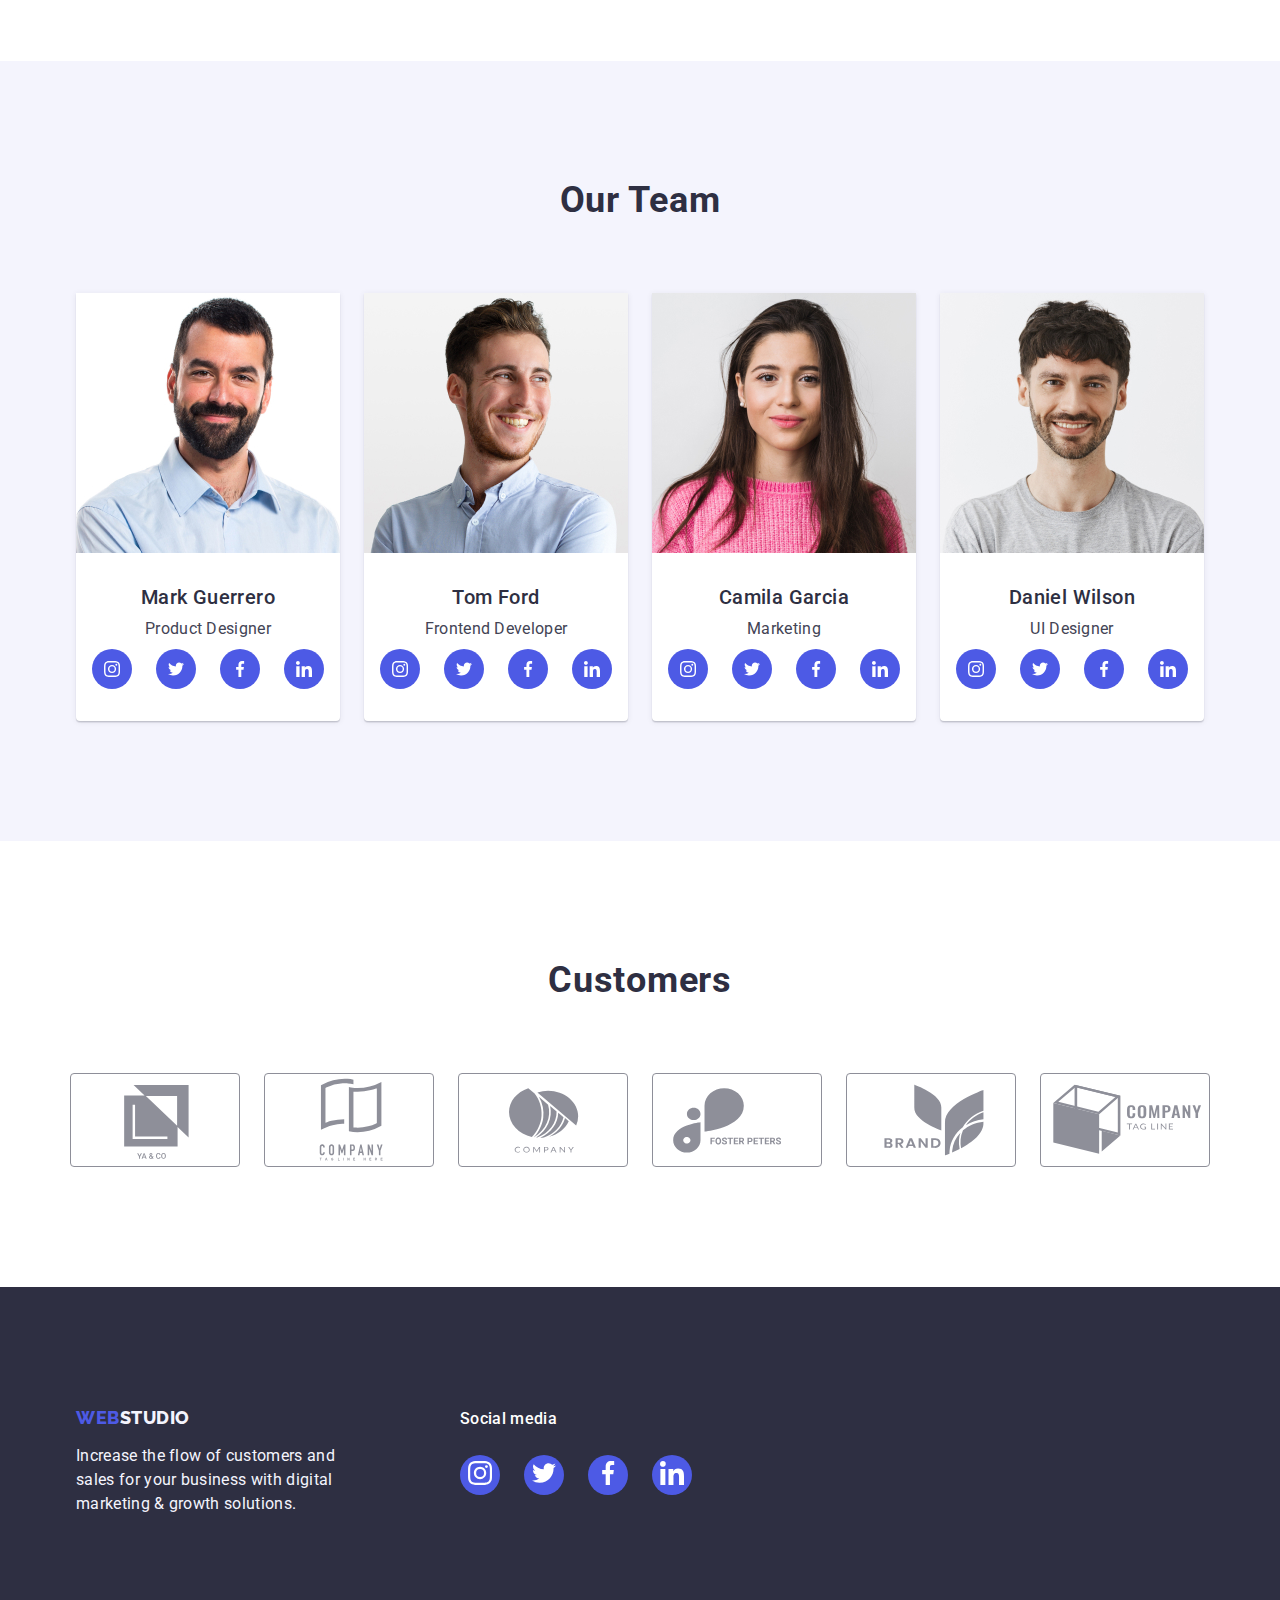
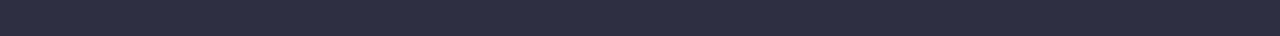
==== commit 22b4466f: "index +-" ====
--- a/index.html
+++ b/index.html
@@ -405,7 +405,8 @@
     </main>
     
     <footer class="footer-box">
-      <div class="container">
+      <div class="container-f">
+        <div class="forst-footer">
             <a class="link logo" href="./index.html">
               Web<span class="logo-studio-footer">Studio</span>
             </a>
@@ -414,6 +415,7 @@
               Increase the flow of customers and sales for your business with digital
               marketing & growth solutions.
             </p>
+          </div>
           <div class="soc-wrapper">
           <p class="footer-title">Social media</p>
           <ul class="social-footer-links">
--- a/css/style.css
+++ b/css/style.css
@@ -506,6 +506,7 @@
   line-height: 150%;
   letter-spacing: 0.02em;
   color: var(--white);
+  margin-bottom: 16px;
 }
 
 .paragraf-box {
@@ -521,17 +522,53 @@
 
 .container-f{
   display: flex; 
-  justify-content: space-between; 
-  align-items: center; 
+  justify-content: left; 
+  align-items: top; 
   width: 1158px;
   max-width: 100%;
   padding-left: 15px;
   padding-right: 15px;
   margin-left: auto;
   margin-right: auto;
+  gap: 120px;
 }
 
 .soc-wrapper {
-  display: flex; 
-  gap: 16px; 
+  
+}
+
+social-footer-links {
+  display: flex;
+  gap: 24px;
+}
+
+.social-footer-links {
+  display: flex;
+  gap: 24px;
+  list-style: none;
+  justify-content: center;
+}
+
+.social-links-list {
+  display: flex;
+  align-items: center;
+  justify-content: center;
+  width: 40px;
+  height: 40px;
+  border-radius: 50%;
+  fill: var(--cloud);
+  background-color: var(--iris);
+  transition: background-color 250ms cubic-bezier(0.4, 0, 0.2, 1);
+  margin-top: 8px;
+  
+  
+}
+
+.social-links-list:hover,
+.social-links-list:focus {
+background-color: var(--ocean);
+}
+
+.icon {
+  fill:white
 }--- a/css/style.css
+++ b/css/style.css
@@ -506,6 +506,7 @@
   line-height: 150%;
   letter-spacing: 0.02em;
   color: var(--white);
+  margin-bottom: 16px;
 }
 
 .paragraf-box {
@@ -521,17 +522,53 @@
 
 .container-f{
   display: flex; 
-  justify-content: space-between; 
-  align-items: center; 
+  justify-content: left; 
+  align-items: top; 
   width: 1158px;
   max-width: 100%;
   padding-left: 15px;
   padding-right: 15px;
   margin-left: auto;
   margin-right: auto;
+  gap: 120px;
 }
 
 .soc-wrapper {
-  display: flex; 
-  gap: 16px; 
+  
+}
+
+social-footer-links {
+  display: flex;
+  gap: 24px;
+}
+
+.social-footer-links {
+  display: flex;
+  gap: 24px;
+  list-style: none;
+  justify-content: center;
+}
+
+.social-links-list {
+  display: flex;
+  align-items: center;
+  justify-content: center;
+  width: 40px;
+  height: 40px;
+  border-radius: 50%;
+  fill: var(--cloud);
+  background-color: var(--iris);
+  transition: background-color 250ms cubic-bezier(0.4, 0, 0.2, 1);
+  margin-top: 8px;
+  
+  
+}
+
+.social-links-list:hover,
+.social-links-list:focus {
+background-color: var(--ocean);
+}
+
+.icon {
+  fill:white
 }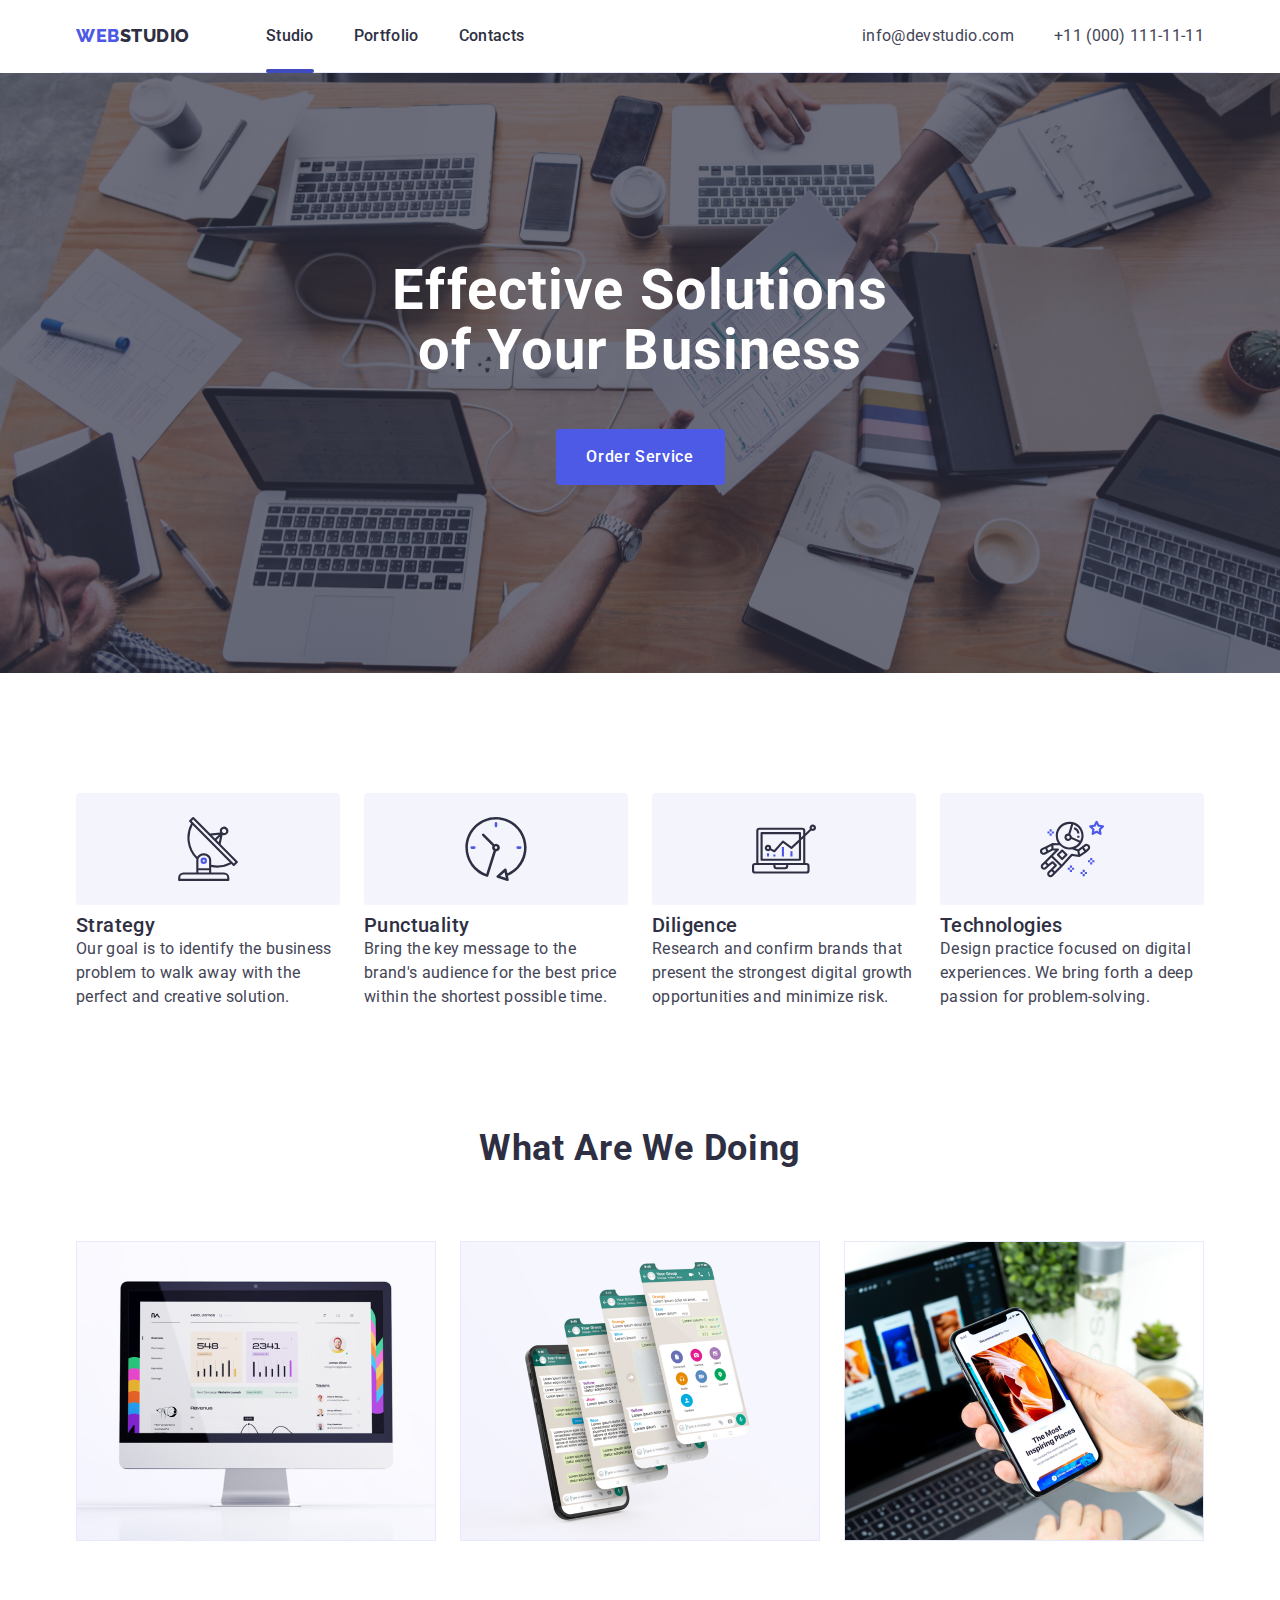
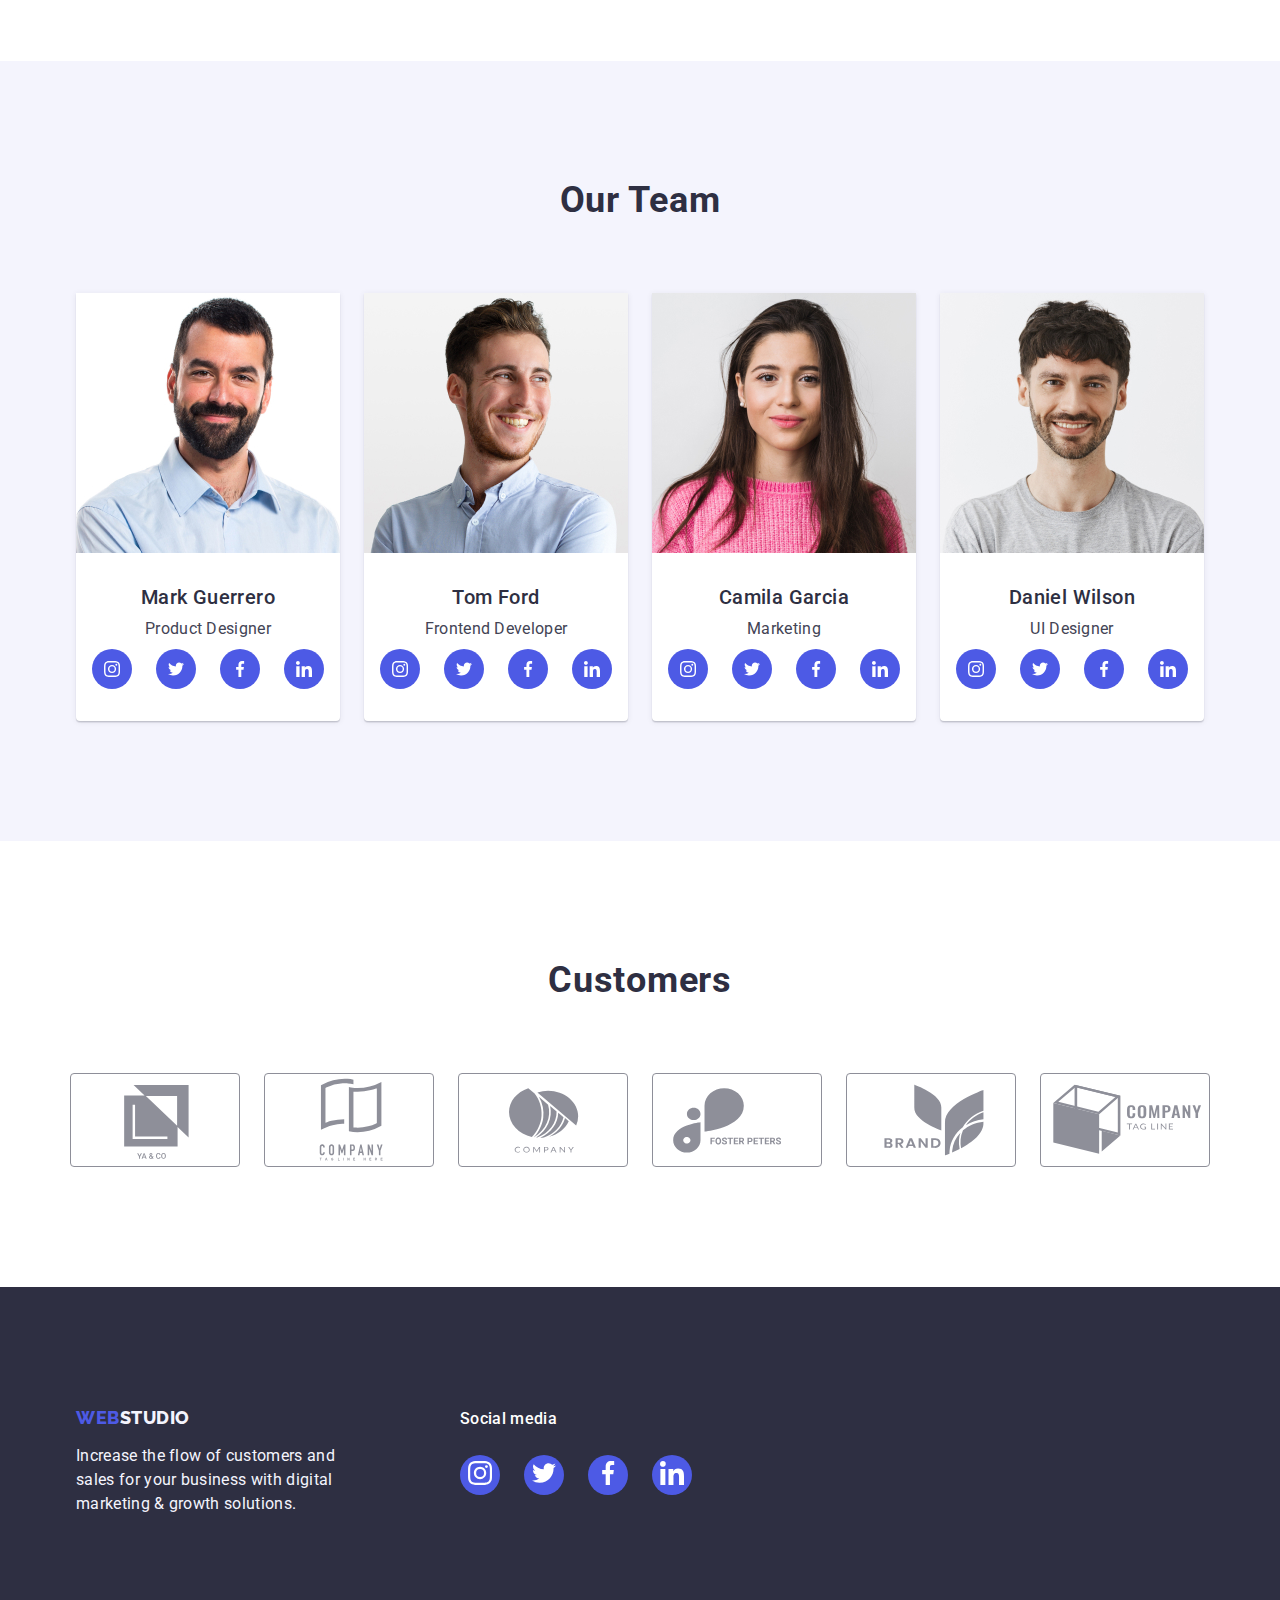
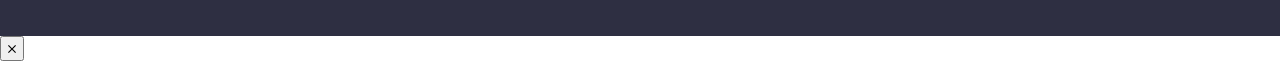
==== commit 846c964e: "хз" ====
--- a/index.html
+++ b/index.html
@@ -44,7 +44,7 @@
         <section class="title-background-box section">
           <div class="container title-box">
             <h1 class = "main-title" id = "Studio">Effective Solutions of Your Business</h1>
-            <button class="main-button" type="button">Order Service</button>
+            <button class="main-button data-modal-open" type="button">Order Service</button>
           </div>
         </section>
 
@@ -470,5 +470,19 @@
           </div>
         </div>
     </footer>
+  
+        <!-- Modal window. -->
+        <div class="backdrop" data-modal>
+          <div class="modal">
+            <button class="modal-btn" type="button" data-modal-close>
+              <svg class="icon-modal" width="8" height="8">
+                <use href="./images/icons.svg#icon-close"></use>
+              </svg>
+            </button>
+          </div>
+        </div>
+        <script src="./js/modal.js"></script>
+      
+    
 </body>
 </html>--- a/css/style.css
+++ b/css/style.css
@@ -483,6 +483,75 @@
   width: 360px;
   height: 420px;
 }
+
+
+.project-link {
+  display: block;
+  transition: box-shadow 250ms cubic-bezier(0.4, 0, 0.2, 1);
+}
+
+.project-link:hover,
+.project-link:focus {
+  box-shadow: 0px 1px 6px rgba(46, 47, 66, 0.08),
+    0px 1px 1px rgba(46, 47, 66, 0.16), 0px 2px 1px rgba(46, 47, 66, 0.08);
+}
+
+.parents-img-project {
+  position: relative;
+  overflow: hidden;
+}
+
+.project-link:hover .project-text,
+.project-link:focus .project-text {
+  box-shadow: 0px 1px 6px rgba(46, 47, 66, 0.08),
+    0px 1px 1px rgba(46, 47, 66, 0.16), 0px 2px 1px rgba(46, 47, 66, 0.08);
+  transform: translateY(0%);
+}
+
+.project-text {
+  position: absolute;
+  top: 0;
+  left: 0;
+  width: 100%;
+  height: 100%;
+  transform: translateY(100%);
+  transition: transform 250ms cubic-bezier(0.4, 0, 0.2, 1);
+  padding: 40px 32px;
+  font-size: 16px;
+  line-height: 1.5;
+  letter-spacing: 0.02em;
+  color: var(--cloud);
+  background: var(--iris);
+}
+
+.card-of-project:hover .project-text,
+.card-of-project:focus .project-text {
+  transform: translateY(0);
+}
+
+.description-project-card {
+  padding: 32px 16px;
+  border: 1px solid var(--cornflower);
+  border-top: none;
+}
+
+
+.card-project-name {
+  margin-bottom: 8px;
+  font-size: 20px;
+  font-weight: 500;
+  line-height: 1.2;
+  letter-spacing: 0.02em;
+  color: var(--navy-blue);
+}
+
+.card-project-text {
+  font-size: 16px;
+  line-height: 1.5;
+  letter-spacing: 0.02em;
+  color: var(--slate);
+}
+
 /* 
 =============================================
    Footer
@@ -533,9 +602,6 @@
   gap: 120px;
 }
 
-.soc-wrapper {
-  
-}
 
 social-footer-links {
   display: flex;
@@ -571,4 +637,77 @@
 
 .icon {
   fill:white
+}
+
+/**
+  |============================
+  | Modal window
+  |============================
+*/
+
+.data-modal {
+  position: fixed;
+  top: 0;
+  left: 0;
+  width: 100%;
+  height: 100%;
+  background-color: rgba(46, 47, 66, 0.4);
+  transition: opacity 250ms cubic-bezier(0.4, 0, 0.2, 1),
+    visibility 250ms cubic-bezier(0.4, 0, 0.2, 1);
+}
+
+.is-hidden {
+  opacity: 0;
+  visibility: hidden;
+  pointer-events: none;
+}
+
+.modal-card {
+  position: absolute;
+  top: 50%;
+  left: 50%;
+  transform: translate(-50%, -50%) scale(1);
+  width: 408px;
+  min-height: 584px;
+  background: var(--dairy);
+  box-shadow: 0px 1px 1px rgba(0, 0, 0, 0.14), 0px 1px 3px rgba(0, 0, 0, 0.12),
+    0px 2px 1px rgba(0, 0, 0, 0.2);
+  border-radius: 4px;
+  transition: transform 250ms cubic-bezier(0.4, 0, 0.2, 1);
+}
+
+.data-modal-close {
+  position: absolute;
+  top: 24px;
+  right: 24px;
+  width: 24px;
+  height: 24px;
+  border-radius: 50%;
+  display: flex;
+  align-items: center;
+  justify-content: center;
+  background-color: var(--cornflower);
+  border: 1px solid rgba(0, 0, 0, 0.1);
+  padding: 0;
+  cursor: pointer;
+  transition: background-color 250ms cubic-bezier(0.4, 0, 0.2, 1),
+    border 250ms cubic-bezier(0.4, 0, 0.2, 1);
+}
+
+.data-modal-close:hover,
+.data-modal-close:focus {
+  background-color: var(--ocean);
+  border: none;
+  fill: var(--white);
+}
+
+.icon-modal {
+  scale: 3;
+  transition: fill 250ms cubic-bezier(0.4, 0, 0.2, 1);
+}
+
+.icon-modal:hover,
+.icon-modal:focus {
+  fill: var(--white);
+  fill: #ffffff;
 }--- a/css/style.css
+++ b/css/style.css
@@ -483,6 +483,75 @@
   width: 360px;
   height: 420px;
 }
+
+
+.project-link {
+  display: block;
+  transition: box-shadow 250ms cubic-bezier(0.4, 0, 0.2, 1);
+}
+
+.project-link:hover,
+.project-link:focus {
+  box-shadow: 0px 1px 6px rgba(46, 47, 66, 0.08),
+    0px 1px 1px rgba(46, 47, 66, 0.16), 0px 2px 1px rgba(46, 47, 66, 0.08);
+}
+
+.parents-img-project {
+  position: relative;
+  overflow: hidden;
+}
+
+.project-link:hover .project-text,
+.project-link:focus .project-text {
+  box-shadow: 0px 1px 6px rgba(46, 47, 66, 0.08),
+    0px 1px 1px rgba(46, 47, 66, 0.16), 0px 2px 1px rgba(46, 47, 66, 0.08);
+  transform: translateY(0%);
+}
+
+.project-text {
+  position: absolute;
+  top: 0;
+  left: 0;
+  width: 100%;
+  height: 100%;
+  transform: translateY(100%);
+  transition: transform 250ms cubic-bezier(0.4, 0, 0.2, 1);
+  padding: 40px 32px;
+  font-size: 16px;
+  line-height: 1.5;
+  letter-spacing: 0.02em;
+  color: var(--cloud);
+  background: var(--iris);
+}
+
+.card-of-project:hover .project-text,
+.card-of-project:focus .project-text {
+  transform: translateY(0);
+}
+
+.description-project-card {
+  padding: 32px 16px;
+  border: 1px solid var(--cornflower);
+  border-top: none;
+}
+
+
+.card-project-name {
+  margin-bottom: 8px;
+  font-size: 20px;
+  font-weight: 500;
+  line-height: 1.2;
+  letter-spacing: 0.02em;
+  color: var(--navy-blue);
+}
+
+.card-project-text {
+  font-size: 16px;
+  line-height: 1.5;
+  letter-spacing: 0.02em;
+  color: var(--slate);
+}
+
 /* 
 =============================================
    Footer
@@ -533,9 +602,6 @@
   gap: 120px;
 }
 
-.soc-wrapper {
-  
-}
 
 social-footer-links {
   display: flex;
@@ -571,4 +637,77 @@
 
 .icon {
   fill:white
+}
+
+/**
+  |============================
+  | Modal window
+  |============================
+*/
+
+.data-modal {
+  position: fixed;
+  top: 0;
+  left: 0;
+  width: 100%;
+  height: 100%;
+  background-color: rgba(46, 47, 66, 0.4);
+  transition: opacity 250ms cubic-bezier(0.4, 0, 0.2, 1),
+    visibility 250ms cubic-bezier(0.4, 0, 0.2, 1);
+}
+
+.is-hidden {
+  opacity: 0;
+  visibility: hidden;
+  pointer-events: none;
+}
+
+.modal-card {
+  position: absolute;
+  top: 50%;
+  left: 50%;
+  transform: translate(-50%, -50%) scale(1);
+  width: 408px;
+  min-height: 584px;
+  background: var(--dairy);
+  box-shadow: 0px 1px 1px rgba(0, 0, 0, 0.14), 0px 1px 3px rgba(0, 0, 0, 0.12),
+    0px 2px 1px rgba(0, 0, 0, 0.2);
+  border-radius: 4px;
+  transition: transform 250ms cubic-bezier(0.4, 0, 0.2, 1);
+}
+
+.data-modal-close {
+  position: absolute;
+  top: 24px;
+  right: 24px;
+  width: 24px;
+  height: 24px;
+  border-radius: 50%;
+  display: flex;
+  align-items: center;
+  justify-content: center;
+  background-color: var(--cornflower);
+  border: 1px solid rgba(0, 0, 0, 0.1);
+  padding: 0;
+  cursor: pointer;
+  transition: background-color 250ms cubic-bezier(0.4, 0, 0.2, 1),
+    border 250ms cubic-bezier(0.4, 0, 0.2, 1);
+}
+
+.data-modal-close:hover,
+.data-modal-close:focus {
+  background-color: var(--ocean);
+  border: none;
+  fill: var(--white);
+}
+
+.icon-modal {
+  scale: 3;
+  transition: fill 250ms cubic-bezier(0.4, 0, 0.2, 1);
+}
+
+.icon-modal:hover,
+.icon-modal:focus {
+  fill: var(--white);
+  fill: #ffffff;
 }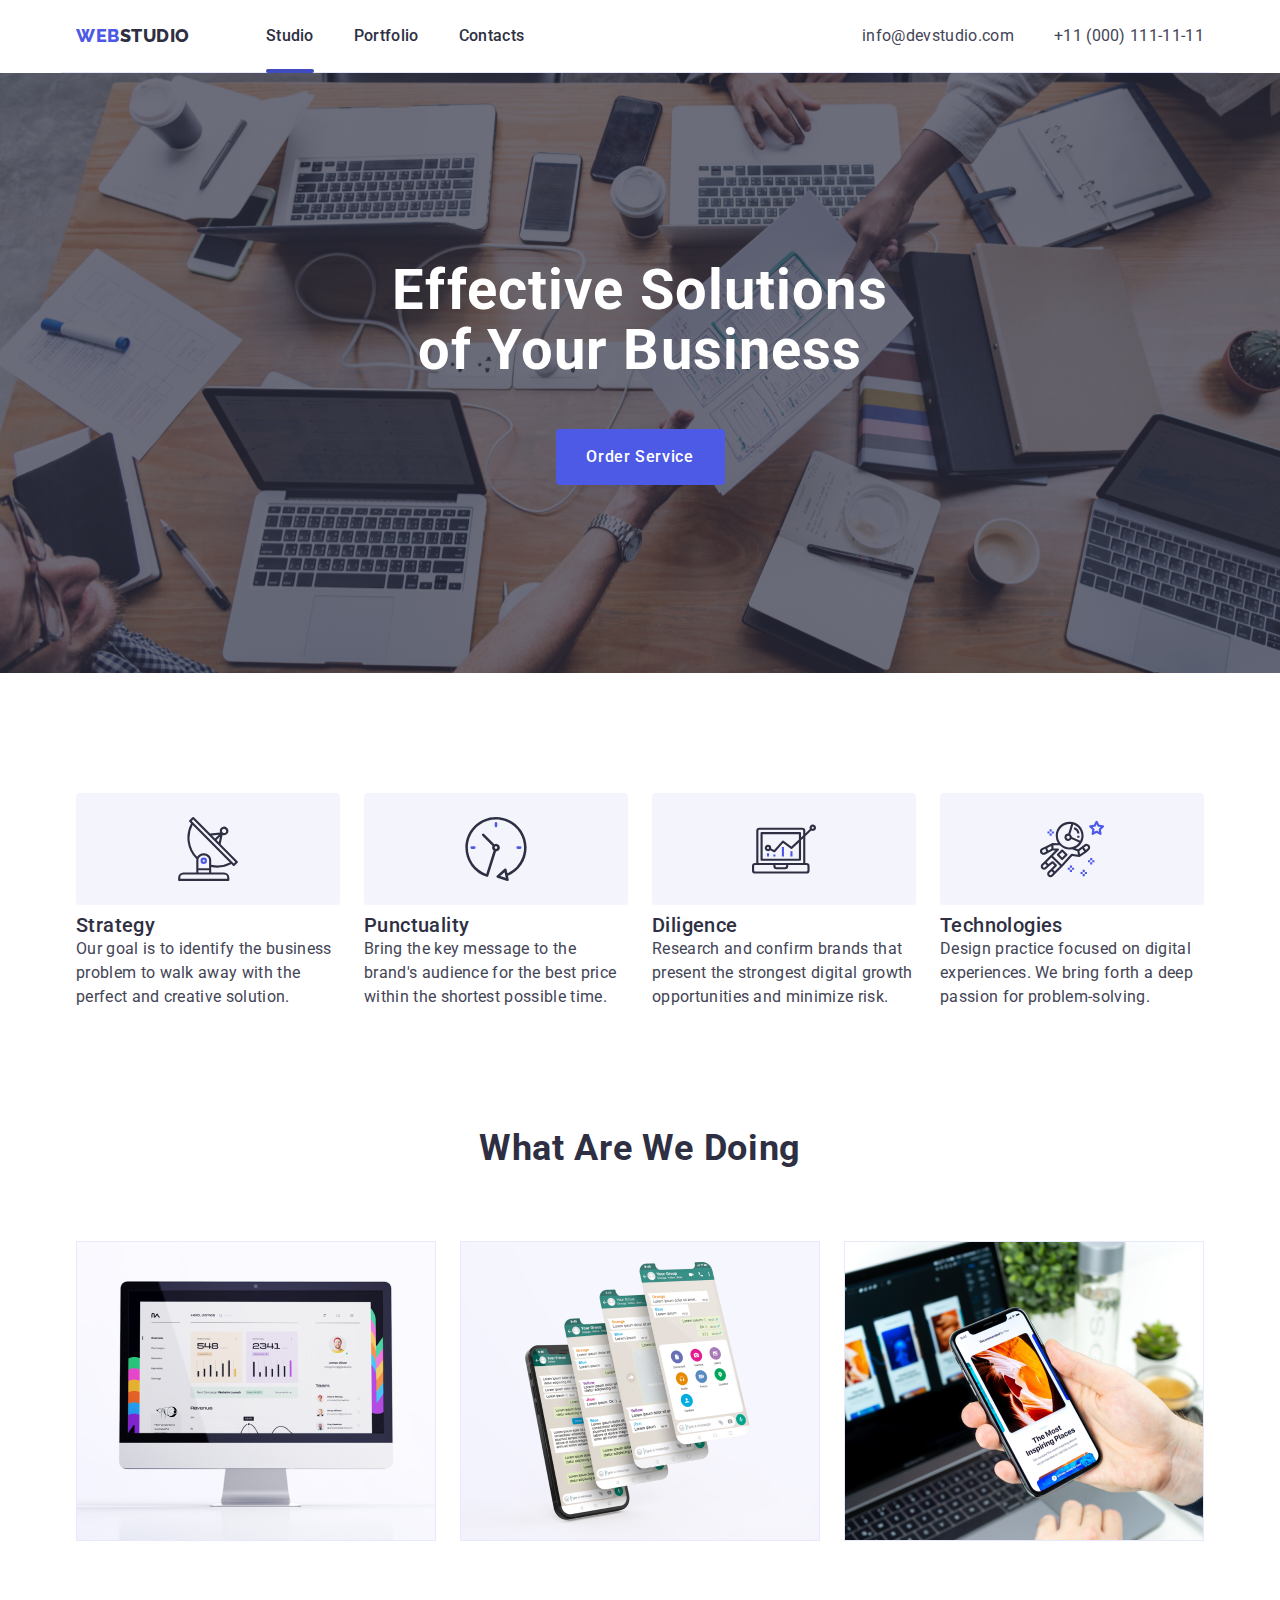
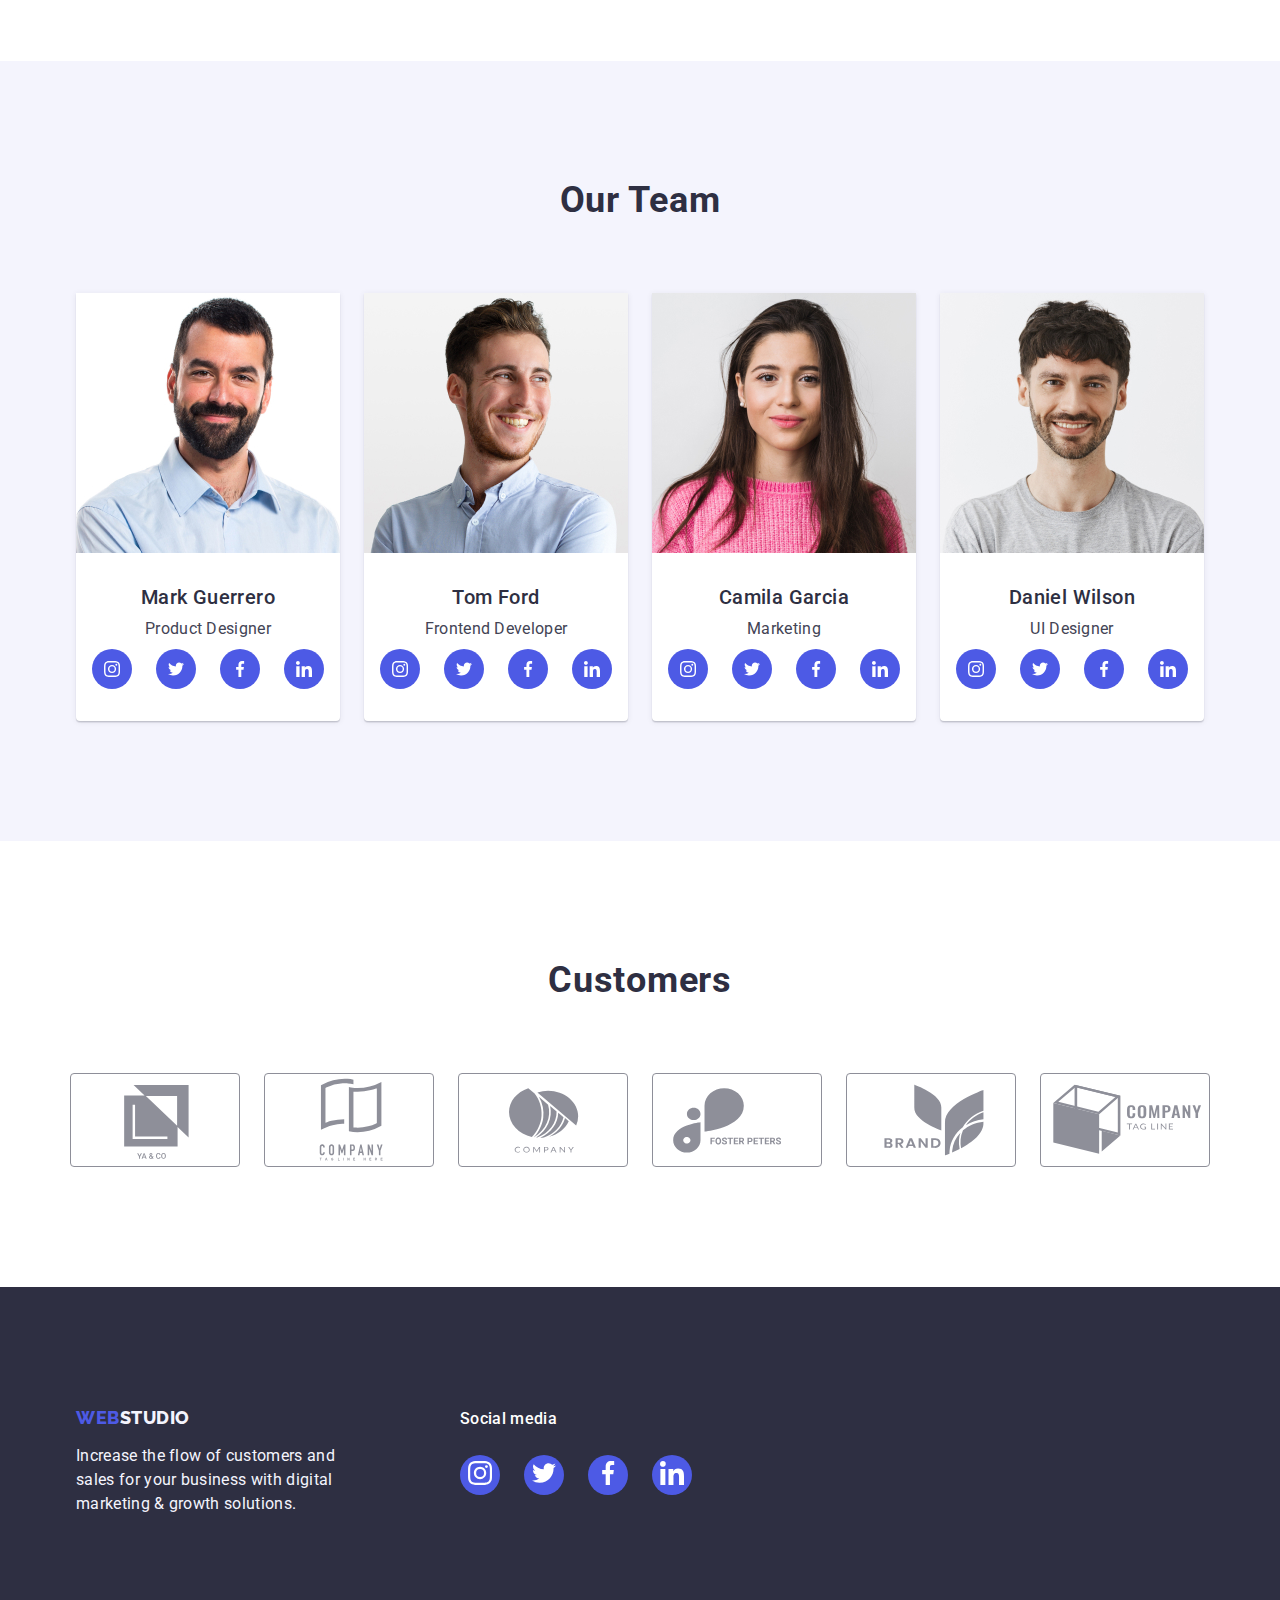
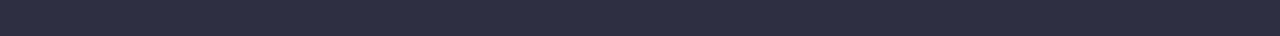
==== commit 61206f58: "42" ====
--- a/index.html
+++ b/index.html
@@ -44,7 +44,7 @@
         <section class="title-background-box section">
           <div class="container title-box">
             <h1 class = "main-title" id = "Studio">Effective Solutions of Your Business</h1>
-            <button class="main-button data-modal-open" type="button">Order Service</button>
+            <button  class="main-button" data-modal-open type="button">Order Service</button>
           </div>
         </section>
 
@@ -471,18 +471,19 @@
         </div>
     </footer>
   
-        <!-- Modal window. -->
-        <div class="backdrop" data-modal>
-          <div class="modal">
-            <button class="modal-btn" type="button" data-modal-close>
+
+      
+    <!-- Модальне вікно -->
+    <div class="backdrop is-hidden" data-modal>
+      <div class="modal">
+          <button class="modal-btn" type="button" data-modal-close>
               <svg class="icon-modal" width="8" height="8">
-                <use href="./images/icons.svg#icon-close"></use>
+                  <use href="./images/icons.svg#icon-close"></use>
               </svg>
-            </button>
-          </div>
-        </div>
-        <script src="./js/modal.js"></script>
-      
-    
+          </button>
+          
+      </div>
+  </div>
+  <script src="./js/modal.js"></script>
 </body>
 </html>--- a/css/style.css
+++ b/css/style.css
@@ -643,71 +643,51 @@
   |============================
   | Modal window
   |============================
-*/
-
-.data-modal {
+*/.backdrop {
+  display: flex;
+  justify-content: center;
+  align-items: center;
   position: fixed;
   top: 0;
   left: 0;
   width: 100%;
   height: 100%;
-  background-color: rgba(46, 47, 66, 0.4);
-  transition: opacity 250ms cubic-bezier(0.4, 0, 0.2, 1),
-    visibility 250ms cubic-bezier(0.4, 0, 0.2, 1);
-}
-
-.is-hidden {
+  background-color: rgba(0, 0, 0, 0.5);
   opacity: 0;
   visibility: hidden;
-  pointer-events: none;
-}
-
-.modal-card {
+  transition: opacity 0.3s, visibility 0.3s;
+}
+
+.is-hidden {
+  visibility: hidden;
+  opacity: 0;
+}
+
+.modal {
+  background-color: white; /* Білий фон модального вікна */
+  padding: 20px; /* Внутрішні відступи для модального вікна */
+  border-radius: 8px; /* Закруглені кути модального вікна */
+  box-shadow: 0 4px 6px rgba(0, 0, 0, 0.1); /* Тінь для модального вікна */
+}
+
+.modal-btn {
   position: absolute;
-  top: 50%;
-  left: 50%;
-  transform: translate(-50%, -50%) scale(1);
-  width: 408px;
-  min-height: 584px;
-  background: var(--dairy);
-  box-shadow: 0px 1px 1px rgba(0, 0, 0, 0.14), 0px 1px 3px rgba(0, 0, 0, 0.12),
-    0px 2px 1px rgba(0, 0, 0, 0.2);
-  border-radius: 4px;
-  transition: transform 250ms cubic-bezier(0.4, 0, 0.2, 1);
-}
-
-.data-modal-close {
-  position: absolute;
-  top: 24px;
-  right: 24px;
-  width: 24px;
-  height: 24px;
-  border-radius: 50%;
+  top: 10px;
+  right: 10px;
+  background: transparent;
+  border: none;
+  cursor: pointer;
   display: flex;
   align-items: center;
   justify-content: center;
-  background-color: var(--cornflower);
-  border: 1px solid rgba(0, 0, 0, 0.1);
-  padding: 0;
-  cursor: pointer;
-  transition: background-color 250ms cubic-bezier(0.4, 0, 0.2, 1),
-    border 250ms cubic-bezier(0.4, 0, 0.2, 1);
-}
-
-.data-modal-close:hover,
-.data-modal-close:focus {
-  background-color: var(--ocean);
-  border: none;
-  fill: var(--white);
 }
 
 .icon-modal {
-  scale: 3;
-  transition: fill 250ms cubic-bezier(0.4, 0, 0.2, 1);
-}
-
-.icon-modal:hover,
-.icon-modal:focus {
-  fill: var(--white);
-  fill: #ffffff;
-}+  width: 16px; /* Збільшення розміру іконки */
+  height: 16px;
+  fill: #333; /* Колір іконки */
+}
+
+.icon-modal:hover {
+  fill: red; /* Колір іконки при наведенні */
+}
--- a/css/style.css
+++ b/css/style.css
@@ -643,71 +643,51 @@
   |============================
   | Modal window
   |============================
-*/
-
-.data-modal {
+*/.backdrop {
+  display: flex;
+  justify-content: center;
+  align-items: center;
   position: fixed;
   top: 0;
   left: 0;
   width: 100%;
   height: 100%;
-  background-color: rgba(46, 47, 66, 0.4);
-  transition: opacity 250ms cubic-bezier(0.4, 0, 0.2, 1),
-    visibility 250ms cubic-bezier(0.4, 0, 0.2, 1);
-}
-
-.is-hidden {
+  background-color: rgba(0, 0, 0, 0.5);
   opacity: 0;
   visibility: hidden;
-  pointer-events: none;
-}
-
-.modal-card {
+  transition: opacity 0.3s, visibility 0.3s;
+}
+
+.is-hidden {
+  visibility: hidden;
+  opacity: 0;
+}
+
+.modal {
+  background-color: white; /* Білий фон модального вікна */
+  padding: 20px; /* Внутрішні відступи для модального вікна */
+  border-radius: 8px; /* Закруглені кути модального вікна */
+  box-shadow: 0 4px 6px rgba(0, 0, 0, 0.1); /* Тінь для модального вікна */
+}
+
+.modal-btn {
   position: absolute;
-  top: 50%;
-  left: 50%;
-  transform: translate(-50%, -50%) scale(1);
-  width: 408px;
-  min-height: 584px;
-  background: var(--dairy);
-  box-shadow: 0px 1px 1px rgba(0, 0, 0, 0.14), 0px 1px 3px rgba(0, 0, 0, 0.12),
-    0px 2px 1px rgba(0, 0, 0, 0.2);
-  border-radius: 4px;
-  transition: transform 250ms cubic-bezier(0.4, 0, 0.2, 1);
-}
-
-.data-modal-close {
-  position: absolute;
-  top: 24px;
-  right: 24px;
-  width: 24px;
-  height: 24px;
-  border-radius: 50%;
+  top: 10px;
+  right: 10px;
+  background: transparent;
+  border: none;
+  cursor: pointer;
   display: flex;
   align-items: center;
   justify-content: center;
-  background-color: var(--cornflower);
-  border: 1px solid rgba(0, 0, 0, 0.1);
-  padding: 0;
-  cursor: pointer;
-  transition: background-color 250ms cubic-bezier(0.4, 0, 0.2, 1),
-    border 250ms cubic-bezier(0.4, 0, 0.2, 1);
-}
-
-.data-modal-close:hover,
-.data-modal-close:focus {
-  background-color: var(--ocean);
-  border: none;
-  fill: var(--white);
 }
 
 .icon-modal {
-  scale: 3;
-  transition: fill 250ms cubic-bezier(0.4, 0, 0.2, 1);
-}
-
-.icon-modal:hover,
-.icon-modal:focus {
-  fill: var(--white);
-  fill: #ffffff;
-}+  width: 16px; /* Збільшення розміру іконки */
+  height: 16px;
+  fill: #333; /* Колір іконки */
+}
+
+.icon-modal:hover {
+  fill: red; /* Колір іконки при наведенні */
+}
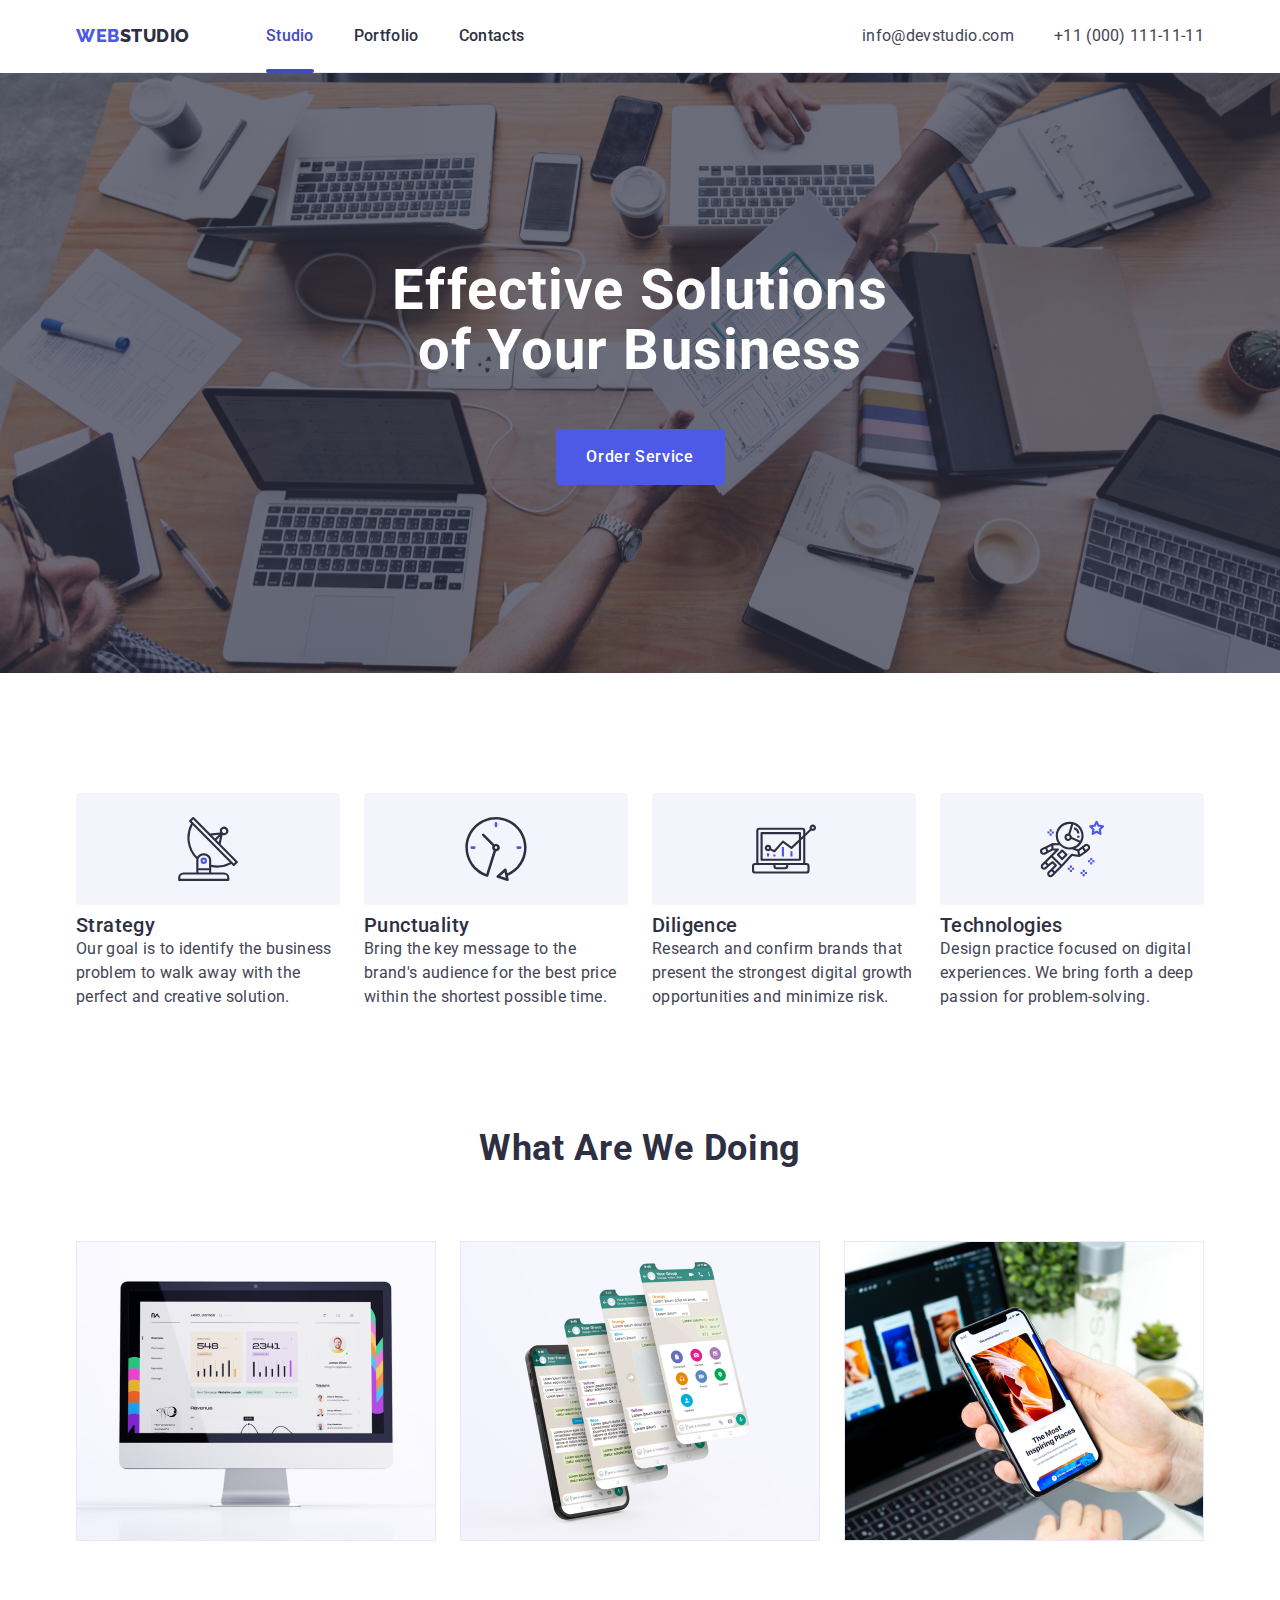
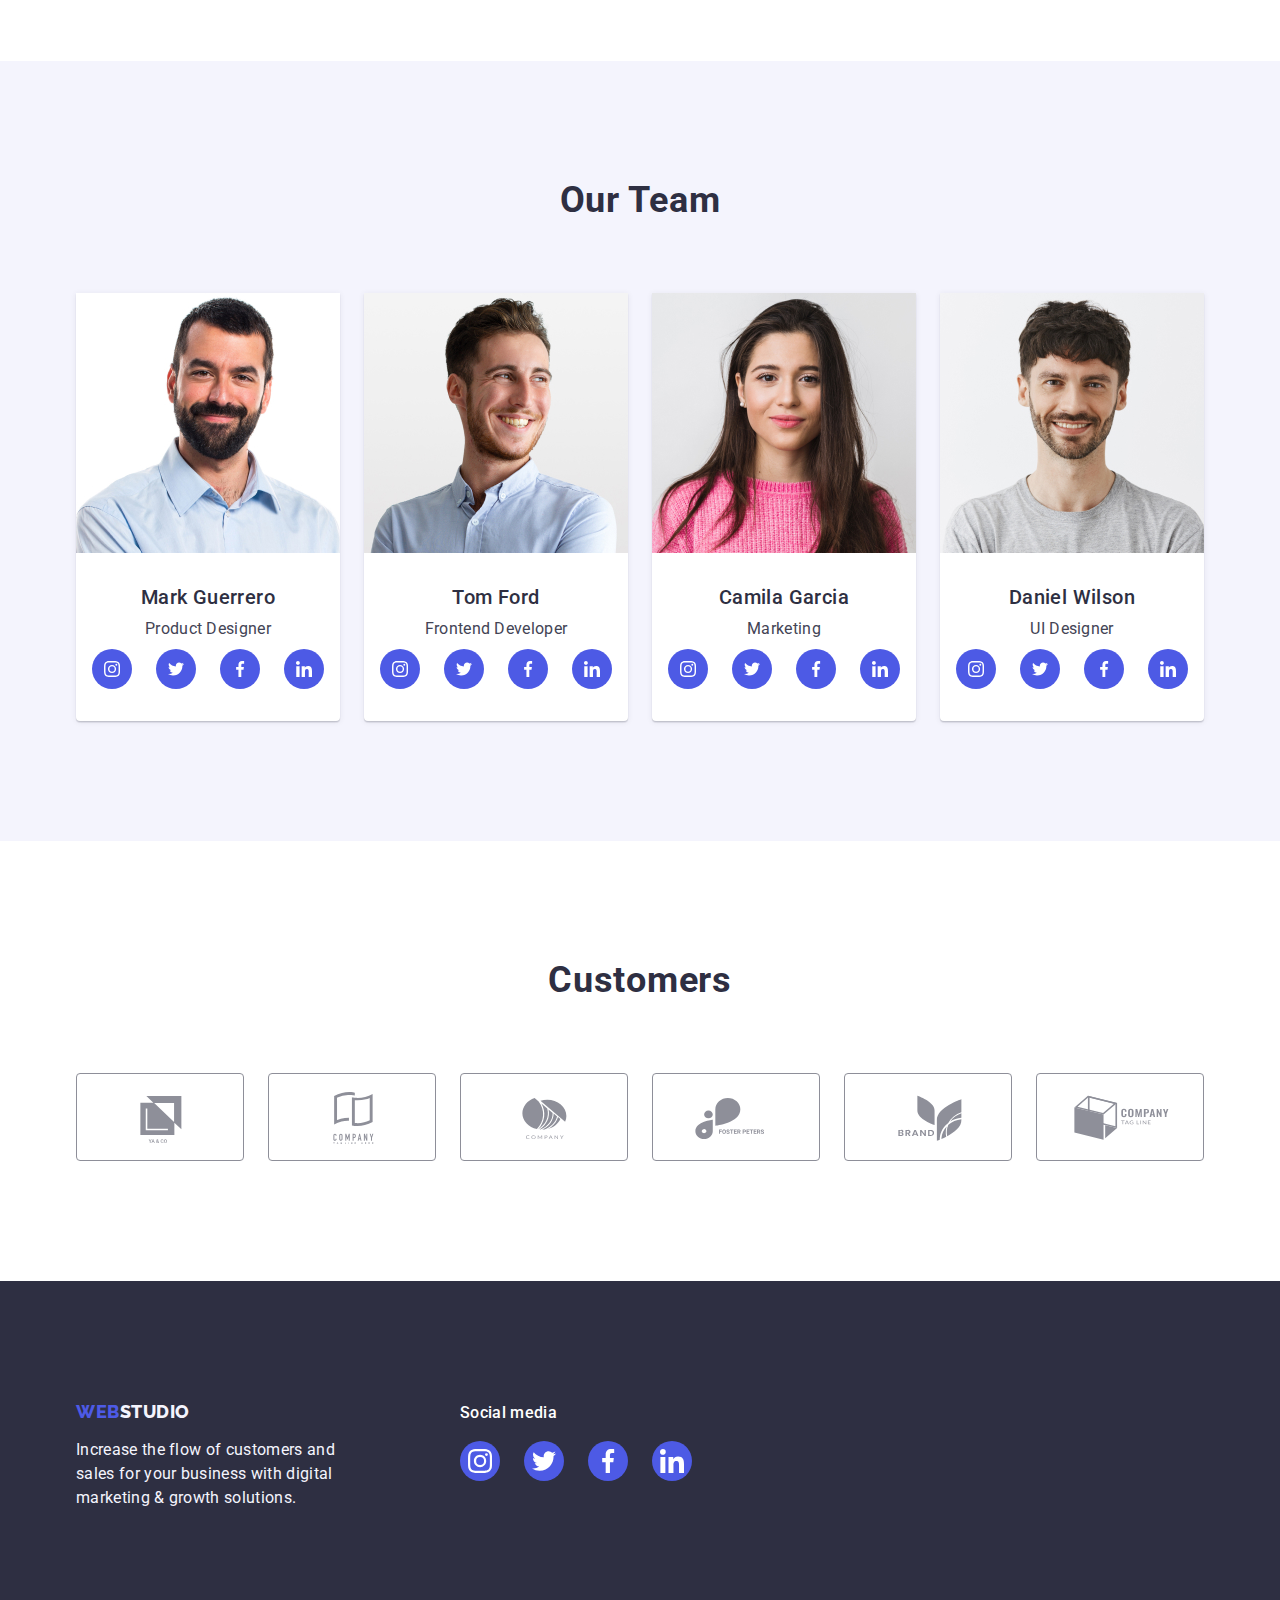
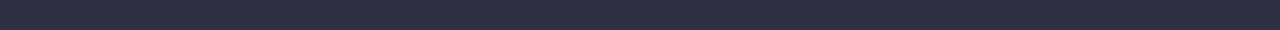
==== commit a1d10edf: "working" ====
--- a/index.html
+++ b/index.html
@@ -354,7 +354,7 @@
             <ul class="list placement-in-a-line customers-list">
               <li class="customers-link-list">
                 <a class="link customers-link" href="">
-                  <svg class="customers-icon" width="168" height="88">
+                  <svg class="customers-icon" width="104" height="56">
                     <use href="./images/icons.svg#icon-Logo-1"></use>
                   </svg>
                 </a>
@@ -362,7 +362,7 @@
   
               <li class="customers-link-list">
                 <a class="link customers-link" href="">
-                  <svg class="customers-icon" width="168" height="88">
+                  <svg class="customers-icon" width="104" height="56">
                     <use href="./images/icons.svg#icon-Logo-2"></use>
                   </svg>
                 </a>
@@ -370,7 +370,7 @@
   
               <li class="customers-link-list">
                 <a class="link customers-link" href="">
-                  <svg class="customers-icon" width="168" height="88">
+                  <svg class="customers-icon" width="104" height="56">
                     <use href="./images/icons.svg#icon-Logo-3"></use>
                   </svg>
                 </a>
@@ -378,7 +378,7 @@
   
               <li class="customers-link-list">
                 <a class="link customers-link" href="">
-                  <svg class="customers-icon" width="168" height="88">
+                  <svg class="customers-icon" width="104" height="56">
                     <use href="./images/icons.svg#icon-Logo-4"></use>
                   </svg>
                 </a>
@@ -386,7 +386,7 @@
   
               <li class="customers-link-list">
                 <a class="link customers-link" href="">
-                  <svg class="customers-icon" width="168" height="88">
+                  <svg class="customers-icon" width="104" height="56">
                     <use href="./images/icons.svg#icon-Logo-5"></use>
                   </svg>
                 </a>
@@ -394,7 +394,7 @@
   
               <li class="customers-link-list">
                 <a class="link customers-link" href="">
-                  <svg class="customers-icon" width="168" height="88">
+                  <svg class="customers-icon" width="104" height="56">
                     <use href="./images/icons.svg#icon-Logo-6"></use>
                   </svg>
                 </a>
@@ -405,7 +405,7 @@
     </main>
     
     <footer class="footer-box">
-      <div class="container-f">
+      <div class="container-f container">
         <div class="forst-footer">
             <a class="link logo" href="./index.html">
               Web<span class="logo-studio-footer">Studio</span>
@@ -477,9 +477,19 @@
     <div class="backdrop is-hidden" data-modal>
       <div class="modal">
           <button class="modal-btn" type="button" data-modal-close>
-              <svg class="icon-modal" width="8" height="8">
+            <svg width="8" height="8" viewBox="0 0 8 8" fill="none" xmlns="http://www.w3.org/2000/svg">
+              <g clip-path="url(#clip0_614561_150)">
+                <path d="M8 0.805714L7.19429 0L4 3.19429L0.805714 0L0 0.805714L3.19429 4L0 7.19429L0.805714 8L4 4.80571L7.19429 8L8 7.19429L4.80571 4L8 0.805714Z" fill="#2E2F42" />
+              </g>
+              <defs>
+                <clipPath id="clip0_614561_150">
+                  <rect width="8" height="8" fill="white" />
+                </clipPath>
+              </defs>
+            </svg>
+              <!--<svg class="icon-modal" width="8" height="8">
                   <use href="./images/icons.svg#icon-close"></use>
-              </svg>
+              </svg>-->
           </button>
           
       </div>
--- a/css/style.css
+++ b/css/style.css
@@ -7,6 +7,7 @@
   --white: #fff;
   --cloud: #f4f4fd;
   --grey: #2e2f42;
+  --timimg-function: 250ms cubic-bezier(0.4, 0, 0.2, 1);
 }
 
 
@@ -122,6 +123,7 @@
   padding-top: 24px;
   padding-bottom: 24px;
   position: relative;
+  transition: color var(--timimg-function);
 }
 
 .text-link:hover,
@@ -138,6 +140,7 @@
   line-height: 1.5;
   letter-spacing: 0.02em;
   color: var(--slate);
+  transition: color var(--timimg-function);
 }
 
 .contact-box:hover,
@@ -154,7 +157,9 @@
   border-radius: 2px;
   background-color: var(--ocean);
 }
-
+.current {
+  color: var(--ocean);
+}
 /* Main
 =============================================
    1. Effective Solutions for Your Business
@@ -206,6 +211,7 @@
   background-color: var(--iris);
   border-radius: 4px;
   cursor: pointer;
+  transition: background-color var(--timimg-function);
 }
 
 .main-button:hover,
@@ -339,6 +345,7 @@
   line-height: 1.5;
   letter-spacing: 0.02em;
   color: var(--slate);
+  margin-bottom: 8px;
 }
 
 .card-text {
@@ -354,7 +361,7 @@
     fill: var(--cloud);
     background-color: var(--iris);
     transition: background-color 250ms cubic-bezier(0.4, 0, 0.2, 1);
-    margin-top: 8px;
+   
     
     
 }
@@ -373,7 +380,7 @@
 */
 
 .customers {
-  padding: 120px 156px;
+  padding: 120px 0;
 }
 .customers-list {
   gap: 24px;
@@ -393,24 +400,33 @@
 }
 
 .customers-link-list {
-  
-  border: 1px solid #8E8F99;
+  width: 168px;
+height: 88px;
+
+}
+
+.customers-link {
+    border: 1px solid #8E8F99;
   border-radius: 4px;
-}
-
+  width: 100%;
+  height: 100%;
+  display: flex;
+  align-items: center;
+  justify-content: center;
+  color: #8E8F99;
+ transition: color var(--timimg-function), border-color var(--timimg-function);
+}
 .customers-icon {
-  fill: #8E8F99;
-}
-
-.customers-link-list:hover,
-.customers-link-list:focus {
+  fill: currentColor;
+
+}
+
+.customers-link:hover,
+.customers-link:focus {
   border-color: var(--ocean);
-}
-.customers-link-list:hover .customers-icon,
-.customers-link-list:focus .customers-icon {
-  fill: var(--ocean);
-  border-color: var(--ocean);
-}
+  color: var(--ocean);
+}
+
 
 /* 
 =============================================
@@ -440,14 +456,18 @@
   padding: 12px 24px;
   width: auto;
   height: 48px;
-  border: none;
+  border: none; 
+  
+  cursor: pointer;
+  transition: color var(--timimg-function), background-color var(--timimg-function), box-shadow var(--timimg-function);
 }
 
 .portfolio-button:hover,
 .portfolio-button:focus {
   color: #fff;
   background-color: #404bbf;
-  cursor: pointer;
+  box-shadow: 0 2px 2px 0 rgba(0, 0, 0, 0.12), 0 2px 1px 0 rgba(0, 0, 0, 0.08), 0 3px 1px 0 rgba(0, 0, 0, 0.1);
+
   
 }
 
@@ -474,9 +494,10 @@
 
 .project-cards {
   flex-wrap: wrap;
-
-  align-items: center; 
-  justify-content: center  ;
+display: flex;
+gap: 48px 24px;
+
+  
 
 }
 .card-of-project {
@@ -590,20 +611,15 @@
 }
 
 .container-f{
-  display: flex; 
-  justify-content: left; 
-  align-items: top; 
-  width: 1158px;
-  max-width: 100%;
-  padding-left: 15px;
-  padding-right: 15px;
-  margin-left: auto;
-  margin-right: auto;
-  gap: 120px;
-}
-
-
-social-footer-links {
+display: flex;
+align-items: baseline;
+}
+
+.forst-footer {
+  margin-right: 120px;
+}
+
+.social-footer-links {
   display: flex;
   gap: 24px;
 }
@@ -616,23 +632,30 @@
 }
 
 .social-links-list {
+
+  width: 40px;
+  height: 40px;
+
+  
+  
+  
+}
+.link-icons{
   display: flex;
   align-items: center;
   justify-content: center;
-  width: 40px;
-  height: 40px;
+  width: 100%;
+  height: 100%;
   border-radius: 50%;
   fill: var(--cloud);
   background-color: var(--iris);
-  transition: background-color 250ms cubic-bezier(0.4, 0, 0.2, 1);
-  margin-top: 8px;
-  
-  
-}
-
-.social-links-list:hover,
-.social-links-list:focus {
-background-color: var(--ocean);
+  transition: background-color 250ms cubic-bezier(0.4, 0, 0.2, 1); 
+}
+
+.link-icons:hover,
+.link-icons:focus {
+
+background-color: #31d0aa;
 }
 
 .icon {
@@ -643,51 +666,74 @@
   |============================
   | Modal window
   |============================
-*/.backdrop {
-  display: flex;
-  justify-content: center;
-  align-items: center;
+*/
+
+.backdrop {
+  
   position: fixed;
   top: 0;
   left: 0;
   width: 100%;
   height: 100%;
   background-color: rgba(0, 0, 0, 0.5);
+  transition: opacity 0.3s, visibility 0.3s;
+  pointer-events: auto;
+}
+.is-hidden {
   opacity: 0;
   visibility: hidden;
-  transition: opacity 0.3s, visibility 0.3s;
-}
-
-.is-hidden {
-  visibility: hidden;
-  opacity: 0;
-}
+
+
+  pointer-events: none;
+}
+
+
+
 
 .modal {
   background-color: white; /* Білий фон модального вікна */
   padding: 20px; /* Внутрішні відступи для модального вікна */
   border-radius: 8px; /* Закруглені кути модального вікна */
   box-shadow: 0 4px 6px rgba(0, 0, 0, 0.1); /* Тінь для модального вікна */
+  max-width: 500px; /* Максимальна ширина модального вікна */
+  width: 408px; /* Ширина модального вікна */
+  height: 584px;
+  position: absolute;
+  top: 50%;
+  left: 50%;
+  transform: translate(-50%, -50%);  
+
 }
 
 .modal-btn {
   position: absolute;
   top: 10px;
   right: 10px;
-  background: transparent;
-  border: none;
+ 
+  border: 1px solid rgba(0, 0, 0, 0.1);
   cursor: pointer;
   display: flex;
   align-items: center;
   justify-content: center;
-}
-
+  border-radius: 100%;
+background-color: #e7e9fc;
+width: 24px;
+height: 24px;
+padding: 0;
+line-height: 0;
+transition: background-color var(--timimg-function), border var(--timimg-function);
+}
+.modal-btn:hover, 
+.modal-btn:focus {
+  background-color: #404bbf;
+  border: none;
+}
+.modal-btn:hover > .icon-modal, .modal-btn:focus > .icon-modal {
+  fill: var(--white);
+}
 .icon-modal {
-  width: 16px; /* Збільшення розміру іконки */
-  height: 16px;
-  fill: #333; /* Колір іконки */
-}
-
-.icon-modal:hover {
-  fill: red; /* Колір іконки при наведенні */
-}
+transition: fill var(--timimg-function);
+  fill: #2e2f42; /* Колір іконки */
+}
+
+
--- a/css/style.css
+++ b/css/style.css
@@ -7,6 +7,7 @@
   --white: #fff;
   --cloud: #f4f4fd;
   --grey: #2e2f42;
+  --timimg-function: 250ms cubic-bezier(0.4, 0, 0.2, 1);
 }
 
 
@@ -122,6 +123,7 @@
   padding-top: 24px;
   padding-bottom: 24px;
   position: relative;
+  transition: color var(--timimg-function);
 }
 
 .text-link:hover,
@@ -138,6 +140,7 @@
   line-height: 1.5;
   letter-spacing: 0.02em;
   color: var(--slate);
+  transition: color var(--timimg-function);
 }
 
 .contact-box:hover,
@@ -154,7 +157,9 @@
   border-radius: 2px;
   background-color: var(--ocean);
 }
-
+.current {
+  color: var(--ocean);
+}
 /* Main
 =============================================
    1. Effective Solutions for Your Business
@@ -206,6 +211,7 @@
   background-color: var(--iris);
   border-radius: 4px;
   cursor: pointer;
+  transition: background-color var(--timimg-function);
 }
 
 .main-button:hover,
@@ -339,6 +345,7 @@
   line-height: 1.5;
   letter-spacing: 0.02em;
   color: var(--slate);
+  margin-bottom: 8px;
 }
 
 .card-text {
@@ -354,7 +361,7 @@
     fill: var(--cloud);
     background-color: var(--iris);
     transition: background-color 250ms cubic-bezier(0.4, 0, 0.2, 1);
-    margin-top: 8px;
+   
     
     
 }
@@ -373,7 +380,7 @@
 */
 
 .customers {
-  padding: 120px 156px;
+  padding: 120px 0;
 }
 .customers-list {
   gap: 24px;
@@ -393,24 +400,33 @@
 }
 
 .customers-link-list {
-  
-  border: 1px solid #8E8F99;
+  width: 168px;
+height: 88px;
+
+}
+
+.customers-link {
+    border: 1px solid #8E8F99;
   border-radius: 4px;
-}
-
+  width: 100%;
+  height: 100%;
+  display: flex;
+  align-items: center;
+  justify-content: center;
+  color: #8E8F99;
+ transition: color var(--timimg-function), border-color var(--timimg-function);
+}
 .customers-icon {
-  fill: #8E8F99;
-}
-
-.customers-link-list:hover,
-.customers-link-list:focus {
+  fill: currentColor;
+
+}
+
+.customers-link:hover,
+.customers-link:focus {
   border-color: var(--ocean);
-}
-.customers-link-list:hover .customers-icon,
-.customers-link-list:focus .customers-icon {
-  fill: var(--ocean);
-  border-color: var(--ocean);
-}
+  color: var(--ocean);
+}
+
 
 /* 
 =============================================
@@ -440,14 +456,18 @@
   padding: 12px 24px;
   width: auto;
   height: 48px;
-  border: none;
+  border: none; 
+  
+  cursor: pointer;
+  transition: color var(--timimg-function), background-color var(--timimg-function), box-shadow var(--timimg-function);
 }
 
 .portfolio-button:hover,
 .portfolio-button:focus {
   color: #fff;
   background-color: #404bbf;
-  cursor: pointer;
+  box-shadow: 0 2px 2px 0 rgba(0, 0, 0, 0.12), 0 2px 1px 0 rgba(0, 0, 0, 0.08), 0 3px 1px 0 rgba(0, 0, 0, 0.1);
+
   
 }
 
@@ -474,9 +494,10 @@
 
 .project-cards {
   flex-wrap: wrap;
-
-  align-items: center; 
-  justify-content: center  ;
+display: flex;
+gap: 48px 24px;
+
+  
 
 }
 .card-of-project {
@@ -590,20 +611,15 @@
 }
 
 .container-f{
-  display: flex; 
-  justify-content: left; 
-  align-items: top; 
-  width: 1158px;
-  max-width: 100%;
-  padding-left: 15px;
-  padding-right: 15px;
-  margin-left: auto;
-  margin-right: auto;
-  gap: 120px;
-}
-
-
-social-footer-links {
+display: flex;
+align-items: baseline;
+}
+
+.forst-footer {
+  margin-right: 120px;
+}
+
+.social-footer-links {
   display: flex;
   gap: 24px;
 }
@@ -616,23 +632,30 @@
 }
 
 .social-links-list {
+
+  width: 40px;
+  height: 40px;
+
+  
+  
+  
+}
+.link-icons{
   display: flex;
   align-items: center;
   justify-content: center;
-  width: 40px;
-  height: 40px;
+  width: 100%;
+  height: 100%;
   border-radius: 50%;
   fill: var(--cloud);
   background-color: var(--iris);
-  transition: background-color 250ms cubic-bezier(0.4, 0, 0.2, 1);
-  margin-top: 8px;
-  
-  
-}
-
-.social-links-list:hover,
-.social-links-list:focus {
-background-color: var(--ocean);
+  transition: background-color 250ms cubic-bezier(0.4, 0, 0.2, 1); 
+}
+
+.link-icons:hover,
+.link-icons:focus {
+
+background-color: #31d0aa;
 }
 
 .icon {
@@ -643,51 +666,74 @@
   |============================
   | Modal window
   |============================
-*/.backdrop {
-  display: flex;
-  justify-content: center;
-  align-items: center;
+*/
+
+.backdrop {
+  
   position: fixed;
   top: 0;
   left: 0;
   width: 100%;
   height: 100%;
   background-color: rgba(0, 0, 0, 0.5);
+  transition: opacity 0.3s, visibility 0.3s;
+  pointer-events: auto;
+}
+.is-hidden {
   opacity: 0;
   visibility: hidden;
-  transition: opacity 0.3s, visibility 0.3s;
-}
-
-.is-hidden {
-  visibility: hidden;
-  opacity: 0;
-}
+
+
+  pointer-events: none;
+}
+
+
+
 
 .modal {
   background-color: white; /* Білий фон модального вікна */
   padding: 20px; /* Внутрішні відступи для модального вікна */
   border-radius: 8px; /* Закруглені кути модального вікна */
   box-shadow: 0 4px 6px rgba(0, 0, 0, 0.1); /* Тінь для модального вікна */
+  max-width: 500px; /* Максимальна ширина модального вікна */
+  width: 408px; /* Ширина модального вікна */
+  height: 584px;
+  position: absolute;
+  top: 50%;
+  left: 50%;
+  transform: translate(-50%, -50%);  
+
 }
 
 .modal-btn {
   position: absolute;
   top: 10px;
   right: 10px;
-  background: transparent;
-  border: none;
+ 
+  border: 1px solid rgba(0, 0, 0, 0.1);
   cursor: pointer;
   display: flex;
   align-items: center;
   justify-content: center;
-}
-
+  border-radius: 100%;
+background-color: #e7e9fc;
+width: 24px;
+height: 24px;
+padding: 0;
+line-height: 0;
+transition: background-color var(--timimg-function), border var(--timimg-function);
+}
+.modal-btn:hover, 
+.modal-btn:focus {
+  background-color: #404bbf;
+  border: none;
+}
+.modal-btn:hover > .icon-modal, .modal-btn:focus > .icon-modal {
+  fill: var(--white);
+}
 .icon-modal {
-  width: 16px; /* Збільшення розміру іконки */
-  height: 16px;
-  fill: #333; /* Колір іконки */
-}
-
-.icon-modal:hover {
-  fill: red; /* Колір іконки при наведенні */
-}
+transition: fill var(--timimg-function);
+  fill: #2e2f42; /* Колір іконки */
+}
+
+
